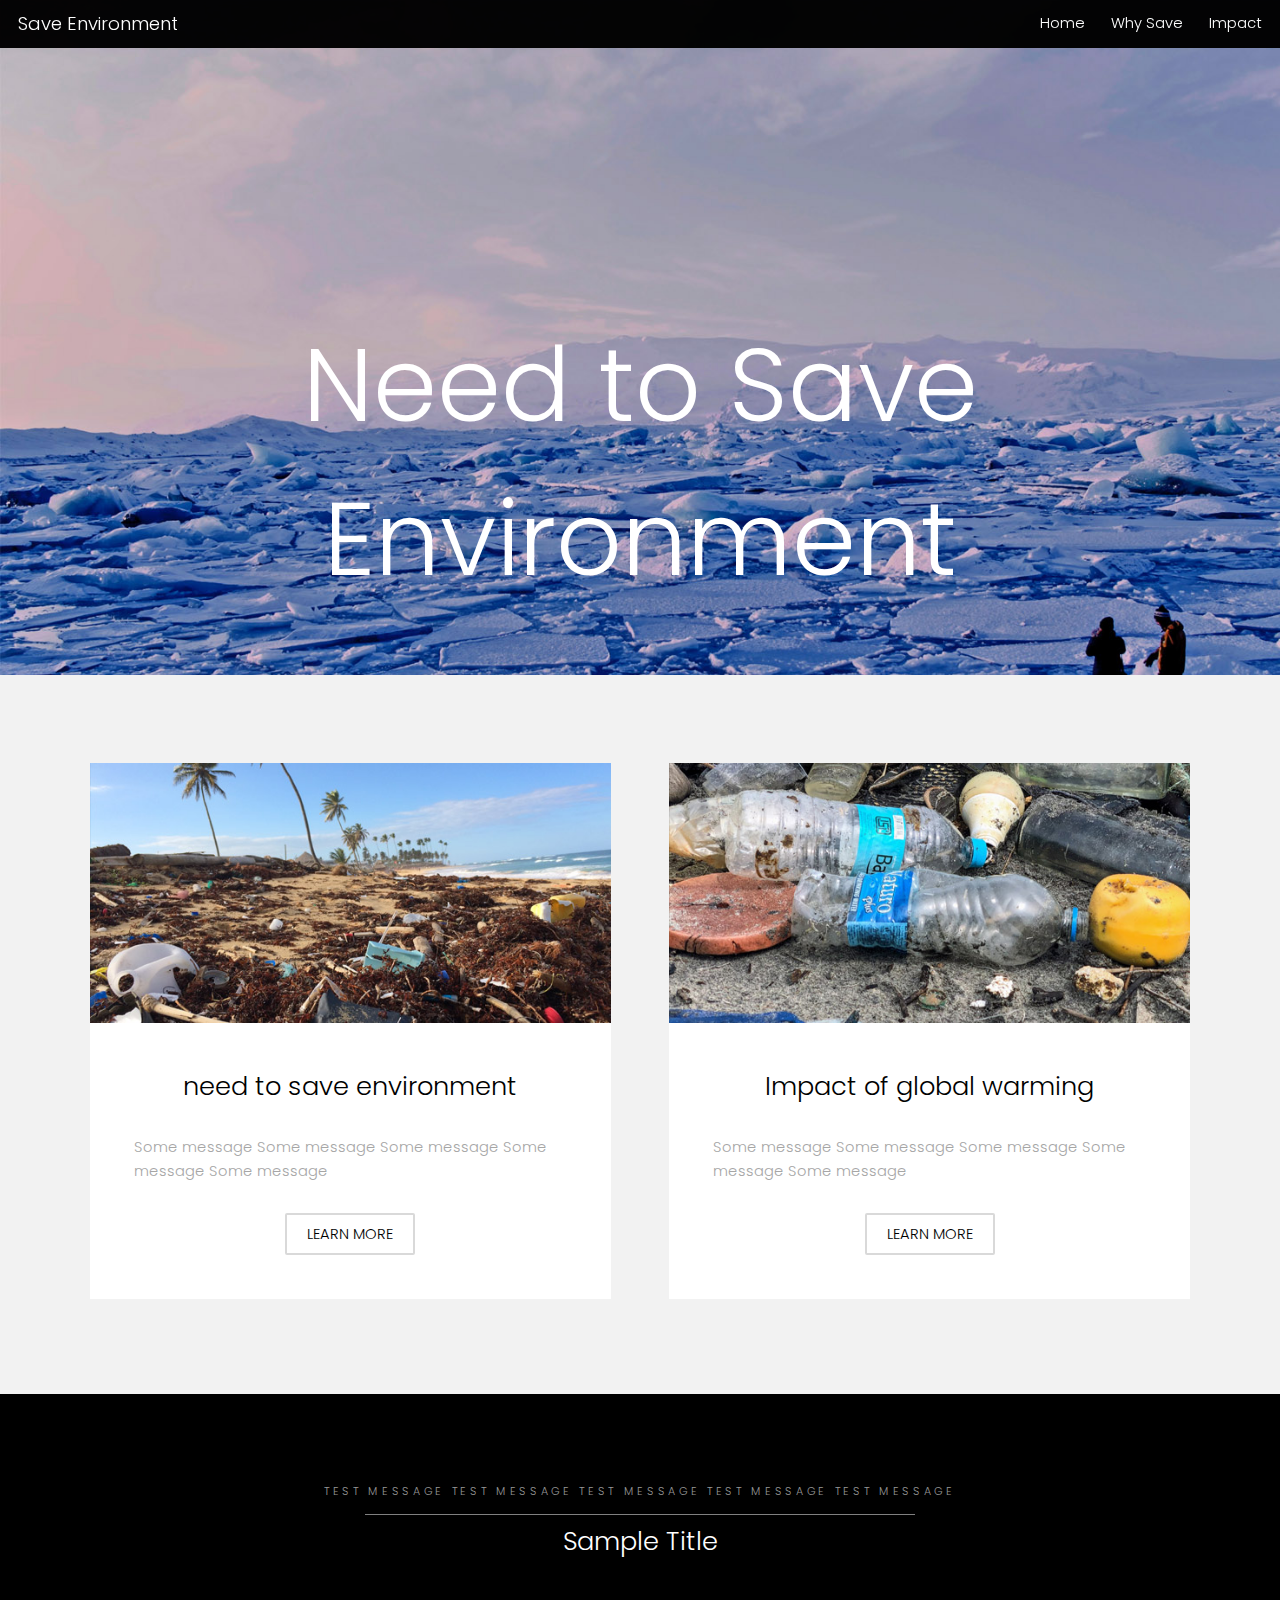
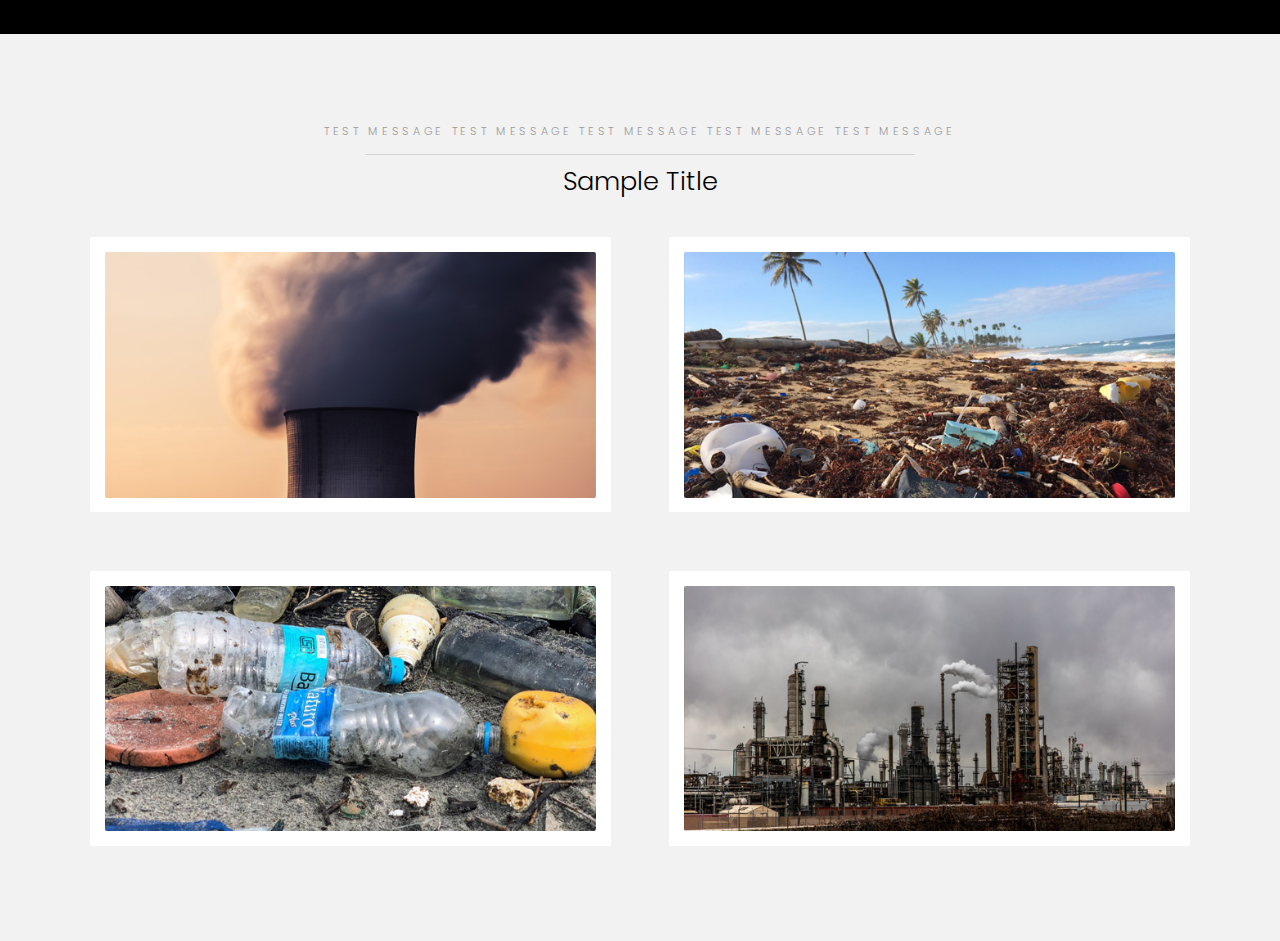
==== index.html @ e45d8dfb "upload" ====
<!DOCTYPE HTML>

<html>
  <head>
  <title>Save Environment</title>
  <meta charset="utf-8" />
  <meta name="viewport" content="width=device-width, initial-scale=1" />
  <link rel="stylesheet" href="assets/css/main.css" />
  </head>
  <body class=" ">


  <header id="header">
  <div class="logo"><a href="index.html">Save Environment</span></a></div>
        <a href="index.html">Home</a>
        <a href="why_save.html">Why Save</a>
        <!-- <a href="why_save.html">Why Save</a> -->
        <a href="impact.html">Impact</a>
  <!-- <a href="#menu">Menu</a> -->
  </header>



  <!-- Banner -->
  <section class="banner full">

  <article>
  <img src="images/slide05.jpg"  alt="" />
  <div class="inner">
  <header>
  <!-- <p>test </p> -->
  <h2><Br /><br >Need to Save Environment</h2>
  </header>
  </div>
  </article>
  </section>

  <!-- One -->
  <section id="one" class="wrapper style2">
  <div class="inner">
  <div class="grid-style">

  <div>
  <div class="box">
  <div class="image fit">
  <img src="images/pic02.jpg" alt="" />
  </div>
  <div class="content">
  <header class="align-center">
                    	<h2>need to save environment</h2>
  </header>
  <p> Some message  Some message  Some message  Some message  Some message </p>
  <footer class="align-center">
  <a href="why_save.html" class="button alt">Learn More</a>
  </footer>
  </div>
  </div>
  </div>

  <div>
  <div class="box">
  <div class="image fit">
  <img src="images/pic03.jpg" alt="" />
  </div>
  <div class="content">
  <header class="align-center">
  <h2>Impact of global warming</h2>
  </header>
  <p> Some message  Some message  Some message  Some message  Some message </p>
  <footer class="align-center">
  <a href="impact.html" class="button alt">Learn More</a>
  </footer>
  </div>
  </div>
  </div>

  </div>
  </div>
  </section>

  <!-- Two -->
  <section id="two" class="wrapper style3">
  <div class="inner">
  <header class="align-center">
            <p class="special">Test Message Test Message Test Message Test Message Test Message</p>
            <h2>Sample Title</h2>
  </header>
  </div>
  </section>

  <!-- Three -->
  <section id="three" class="wrapper style2">
  <div class="inner">
  <header class="align-center">
  <p class="special">Test Message Test Message Test Message Test Message Test Message</p>
  <h2>Sample Title</h2>
  </header>
  <div class="gallery">
  <div>
  <div class="image fit">
  <a href="#"><img src="images/pic01.jpg" alt="" /></a>
  </div>
  </div>
  <div>
  <div class="image fit">
  <a href="#"><img src="images/pic02.jpg" alt="" /></a>
  </div>
  </div>
  <div>
  <div class="image fit">
  <a href="#"><img src="images/pic03.jpg" alt="" /></a>
  </div>
  </div>
  <div>
  <div class="image fit">
  <a href="#"><img src="images/pic04.jpg" alt="" /></a>
  </div>
  </div>
  </div>
  </div>
  </section>


  </body>
</html>
---- assets/css/main.css ----
@charset "UTF-8";
@import url(font-awesome.min.css);
@import url("https://fonts.googleapis.com/css?family=Poppins:300,400,500,600,700");

/*
	Hielo by TEMPLATED
	templated.co @templatedco
	Released for free under the Creative Commons Attribution 3.0 license (templated.co/license)
*/

/* Reset */

	html, body, div, span, applet, object, iframe, h1, h2, h3, h4, h5, h6, p, blockquote, pre, a, abbr, acronym, address, big, cite, code, del, dfn, em, img, ins, kbd, q, s, samp, small, strike, strong, sub, sup, tt, var, b, u, i, center, dl, dt, dd, ol, ul, li, fieldset, form, label, legend, table, caption, tbody, tfoot, thead, tr, th, td, article, aside, canvas, details, embed, figure, figcaption, footer, header, hgroup, menu, nav, output, ruby, section, summary, time, mark, audio, video {
		margin: 0;
		padding: 0;
		border: 0;
		font-size: 100%;
		font: inherit;
		vertical-align: baseline;
	}

	article, aside, details, figcaption, figure, footer, header, hgroup, menu, nav, section {
		display: block;
	}

	body {
		line-height: 1;
	}

	ol, ul {
		list-style: none;
	}

	blockquote, q {
		quotes: none;
	}

	blockquote:before, blockquote:after, q:before, q:after {
		content: '';
		content: none;
	}

	table {
		border-collapse: collapse;
		border-spacing: 0;
	}

	body {
		-webkit-text-size-adjust: none;
	}

/* Box Model */

	*, *:before, *:after {
		-moz-box-sizing: border-box;
		-webkit-box-sizing: border-box;
		box-sizing: border-box;
	}

/* Containers */

	.container {
		margin-left: auto;
		margin-right: auto;
	}

	.container.\31 25\25 {
		width: 100%;
		max-width: 100rem;
		min-width: 80rem;
	}

	.container.\37 5\25 {
		width: 60rem;
	}

	.container.\35 0\25 {
		width: 40rem;
	}

	.container.\32 5\25 {
		width: 20rem;
	}

	.container {
		width: 80rem;
	}

	@media screen and (max-width: 1680px) {

		.container.\31 25\25 {
			width: 100%;
			max-width: 100rem;
			min-width: 80rem;
		}

		.container.\37 5\25 {
			width: 60rem;
		}

		.container.\35 0\25 {
			width: 40rem;
		}

		.container.\32 5\25 {
			width: 20rem;
		}

		.container {
			width: 80rem;
		}

	}

	@media screen and (max-width: 1280px) {

		.container.\31 25\25 {
			width: 100%;
			max-width: 81.25rem;
			min-width: 65rem;
		}

		.container.\37 5\25 {
			width: 48.75rem;
		}

		.container.\35 0\25 {
			width: 32.5rem;
		}

		.container.\32 5\25 {
			width: 16.25rem;
		}

		.container {
			width: 65rem;
		}

	}

	@media screen and (max-width: 980px) {

		.container.\31 25\25 {
			width: 100%;
			max-width: 112.5%;
			min-width: 90%;
		}

		.container.\37 5\25 {
			width: 67.5%;
		}

		.container.\35 0\25 {
			width: 45%;
		}

		.container.\32 5\25 {
			width: 22.5%;
		}

		.container {
			width: 90%;
		}

	}

	@media screen and (max-width: 736px) {

		.container.\31 25\25 {
			width: 100%;
			max-width: 112.5%;
			min-width: 90%;
		}

		.container.\37 5\25 {
			width: 67.5%;
		}

		.container.\35 0\25 {
			width: 45%;
		}

		.container.\32 5\25 {
			width: 22.5%;
		}

		.container {
			width: 90% !important;
		}

	}

	@media screen and (max-width: 480px) {

		.container.\31 25\25 {
			width: 100%;
			max-width: 112.5%;
			min-width: 90%;
		}

		.container.\37 5\25 {
			width: 67.5%;
		}

		.container.\35 0\25 {
			width: 45%;
		}

		.container.\32 5\25 {
			width: 22.5%;
		}

		.container {
			width: 90% !important;
		}

	}

/* Grid */

	.row {
		border-bottom: solid 1px transparent;
		-moz-box-sizing: border-box;
		-webkit-box-sizing: border-box;
		box-sizing: border-box;
	}

	.row > * {
		float: left;
		-moz-box-sizing: border-box;
		-webkit-box-sizing: border-box;
		box-sizing: border-box;
	}

	.row:after, .row:before {
		content: '';
		display: block;
		clear: both;
		height: 0;
	}

	.row.uniform > * > :first-child {
		margin-top: 0;
	}

	.row.uniform > * > :last-child {
		margin-bottom: 0;
	}

	.row.\30 \25 > * {
		padding: 0 0 0 0rem;
	}

	.row.\30 \25 {
		margin: 0 0 -1px 0rem;
	}

	.row.uniform.\30 \25 > * {
		padding: 0rem 0 0 0rem;
	}

	.row.uniform.\30 \25 {
		margin: 0rem 0 -1px 0rem;
	}

	.row > * {
		padding: 0 0 0 2rem;
	}

	.row {
		margin: 0 0 -1px -2rem;
	}

	.row.uniform > * {
		padding: 2rem 0 0 2rem;
	}

	.row.uniform {
		margin: -2rem 0 -1px -2rem;
	}

	.row.\32 00\25 > * {
		padding: 0 0 0 4rem;
	}

	.row.\32 00\25 {
		margin: 0 0 -1px -4rem;
	}

	.row.uniform.\32 00\25 > * {
		padding: 4rem 0 0 4rem;
	}

	.row.uniform.\32 00\25 {
		margin: -4rem 0 -1px -4rem;
	}

	.row.\31 50\25 > * {
		padding: 0 0 0 3rem;
	}

	.row.\31 50\25 {
		margin: 0 0 -1px -3rem;
	}

	.row.uniform.\31 50\25 > * {
		padding: 3rem 0 0 3rem;
	}

	.row.uniform.\31 50\25 {
		margin: -3rem 0 -1px -3rem;
	}

	.row.\35 0\25 > * {
		padding: 0 0 0 1rem;
	}

	.row.\35 0\25 {
		margin: 0 0 -1px -1rem;
	}

	.row.uniform.\35 0\25 > * {
		padding: 1rem 0 0 1rem;
	}

	.row.uniform.\35 0\25 {
		margin: -1rem 0 -1px -1rem;
	}

	.row.\32 5\25 > * {
		padding: 0 0 0 0.5rem;
	}

	.row.\32 5\25 {
		margin: 0 0 -1px -0.5rem;
	}

	.row.uniform.\32 5\25 > * {
		padding: 0.5rem 0 0 0.5rem;
	}

	.row.uniform.\32 5\25 {
		margin: -0.5rem 0 -1px -0.5rem;
	}

	.\31 2u, .\31 2u\24 {
		width: 100%;
		clear: none;
		margin-left: 0;
	}

	.\31 1u, .\31 1u\24 {
		width: 91.6666666667%;
		clear: none;
		margin-left: 0;
	}

	.\31 0u, .\31 0u\24 {
		width: 83.3333333333%;
		clear: none;
		margin-left: 0;
	}

	.\39 u, .\39 u\24 {
		width: 75%;
		clear: none;
		margin-left: 0;
	}

	.\38 u, .\38 u\24 {
		width: 66.6666666667%;
		clear: none;
		margin-left: 0;
	}

	.\37 u, .\37 u\24 {
		width: 58.3333333333%;
		clear: none;
		margin-left: 0;
	}

	.\36 u, .\36 u\24 {
		width: 50%;
		clear: none;
		margin-left: 0;
	}

	.\35 u, .\35 u\24 {
		width: 41.6666666667%;
		clear: none;
		margin-left: 0;
	}

	.\34 u, .\34 u\24 {
		width: 33.3333333333%;
		clear: none;
		margin-left: 0;
	}

	.\33 u, .\33 u\24 {
		width: 25%;
		clear: none;
		margin-left: 0;
	}

	.\32 u, .\32 u\24 {
		width: 16.6666666667%;
		clear: none;
		margin-left: 0;
	}

	.\31 u, .\31 u\24 {
		width: 8.3333333333%;
		clear: none;
		margin-left: 0;
	}

	.\31 2u\24 + *,
	.\31 1u\24 + *,
	.\31 0u\24 + *,
	.\39 u\24 + *,
	.\38 u\24 + *,
	.\37 u\24 + *,
	.\36 u\24 + *,
	.\35 u\24 + *,
	.\34 u\24 + *,
	.\33 u\24 + *,
	.\32 u\24 + *,
	.\31 u\24 + * {
		clear: left;
	}

	.\-11u {
		margin-left: 91.66667%;
	}

	.\-10u {
		margin-left: 83.33333%;
	}

	.\-9u {
		margin-left: 75%;
	}

	.\-8u {
		margin-left: 66.66667%;
	}

	.\-7u {
		margin-left: 58.33333%;
	}

	.\-6u {
		margin-left: 50%;
	}

	.\-5u {
		margin-left: 41.66667%;
	}

	.\-4u {
		margin-left: 33.33333%;
	}

	.\-3u {
		margin-left: 25%;
	}

	.\-2u {
		margin-left: 16.66667%;
	}

	.\-1u {
		margin-left: 8.33333%;
	}

	@media screen and (max-width: 1680px) {

		.row > * {
			padding: 0 0 0 2rem;
		}

		.row {
			margin: 0 0 -1px -2rem;
		}

		.row.uniform > * {
			padding: 2rem 0 0 2rem;
		}

		.row.uniform {
			margin: -2rem 0 -1px -2rem;
		}

		.row.\32 00\25 > * {
			padding: 0 0 0 4rem;
		}

		.row.\32 00\25 {
			margin: 0 0 -1px -4rem;
		}

		.row.uniform.\32 00\25 > * {
			padding: 4rem 0 0 4rem;
		}

		.row.uniform.\32 00\25 {
			margin: -4rem 0 -1px -4rem;
		}

		.row.\31 50\25 > * {
			padding: 0 0 0 3rem;
		}

		.row.\31 50\25 {
			margin: 0 0 -1px -3rem;
		}

		.row.uniform.\31 50\25 > * {
			padding: 3rem 0 0 3rem;
		}

		.row.uniform.\31 50\25 {
			margin: -3rem 0 -1px -3rem;
		}

		.row.\35 0\25 > * {
			padding: 0 0 0 1rem;
		}

		.row.\35 0\25 {
			margin: 0 0 -1px -1rem;
		}

		.row.uniform.\35 0\25 > * {
			padding: 1rem 0 0 1rem;
		}

		.row.uniform.\35 0\25 {
			margin: -1rem 0 -1px -1rem;
		}

		.row.\32 5\25 > * {
			padding: 0 0 0 0.5rem;
		}

		.row.\32 5\25 {
			margin: 0 0 -1px -0.5rem;
		}

		.row.uniform.\32 5\25 > * {
			padding: 0.5rem 0 0 0.5rem;
		}

		.row.uniform.\32 5\25 {
			margin: -0.5rem 0 -1px -0.5rem;
		}

		.\31 2u\28xlarge\29, .\31 2u\24\28xlarge\29 {
			width: 100%;
			clear: none;
			margin-left: 0;
		}

		.\31 1u\28xlarge\29, .\31 1u\24\28xlarge\29 {
			width: 91.6666666667%;
			clear: none;
			margin-left: 0;
		}

		.\31 0u\28xlarge\29, .\31 0u\24\28xlarge\29 {
			width: 83.3333333333%;
			clear: none;
			margin-left: 0;
		}

		.\39 u\28xlarge\29, .\39 u\24\28xlarge\29 {
			width: 75%;
			clear: none;
			margin-left: 0;
		}

		.\38 u\28xlarge\29, .\38 u\24\28xlarge\29 {
			width: 66.6666666667%;
			clear: none;
			margin-left: 0;
		}

		.\37 u\28xlarge\29, .\37 u\24\28xlarge\29 {
			width: 58.3333333333%;
			clear: none;
			margin-left: 0;
		}

		.\36 u\28xlarge\29, .\36 u\24\28xlarge\29 {
			width: 50%;
			clear: none;
			margin-left: 0;
		}

		.\35 u\28xlarge\29, .\35 u\24\28xlarge\29 {
			width: 41.6666666667%;
			clear: none;
			margin-left: 0;
		}

		.\34 u\28xlarge\29, .\34 u\24\28xlarge\29 {
			width: 33.3333333333%;
			clear: none;
			margin-left: 0;
		}

		.\33 u\28xlarge\29, .\33 u\24\28xlarge\29 {
			width: 25%;
			clear: none;
			margin-left: 0;
		}

		.\32 u\28xlarge\29, .\32 u\24\28xlarge\29 {
			width: 16.6666666667%;
			clear: none;
			margin-left: 0;
		}

		.\31 u\28xlarge\29, .\31 u\24\28xlarge\29 {
			width: 8.3333333333%;
			clear: none;
			margin-left: 0;
		}

		.\31 2u\24\28xlarge\29 + *,
		.\31 1u\24\28xlarge\29 + *,
		.\31 0u\24\28xlarge\29 + *,
		.\39 u\24\28xlarge\29 + *,
		.\38 u\24\28xlarge\29 + *,
		.\37 u\24\28xlarge\29 + *,
		.\36 u\24\28xlarge\29 + *,
		.\35 u\24\28xlarge\29 + *,
		.\34 u\24\28xlarge\29 + *,
		.\33 u\24\28xlarge\29 + *,
		.\32 u\24\28xlarge\29 + *,
		.\31 u\24\28xlarge\29 + * {
			clear: left;
		}

		.\-11u\28xlarge\29 {
			margin-left: 91.66667%;
		}

		.\-10u\28xlarge\29 {
			margin-left: 83.33333%;
		}

		.\-9u\28xlarge\29 {
			margin-left: 75%;
		}

		.\-8u\28xlarge\29 {
			margin-left: 66.66667%;
		}

		.\-7u\28xlarge\29 {
			margin-left: 58.33333%;
		}

		.\-6u\28xlarge\29 {
			margin-left: 50%;
		}

		.\-5u\28xlarge\29 {
			margin-left: 41.66667%;
		}

		.\-4u\28xlarge\29 {
			margin-left: 33.33333%;
		}

		.\-3u\28xlarge\29 {
			margin-left: 25%;
		}

		.\-2u\28xlarge\29 {
			margin-left: 16.66667%;
		}

		.\-1u\28xlarge\29 {
			margin-left: 8.33333%;
		}

	}

	@media screen and (max-width: 1280px) {

		.row > * {
			padding: 0 0 0 1.5rem;
		}

		.row {
			margin: 0 0 -1px -1.5rem;
		}

		.row.uniform > * {
			padding: 1.5rem 0 0 1.5rem;
		}

		.row.uniform {
			margin: -1.5rem 0 -1px -1.5rem;
		}

		.row.\32 00\25 > * {
			padding: 0 0 0 3rem;
		}

		.row.\32 00\25 {
			margin: 0 0 -1px -3rem;
		}

		.row.uniform.\32 00\25 > * {
			padding: 3rem 0 0 3rem;
		}

		.row.uniform.\32 00\25 {
			margin: -3rem 0 -1px -3rem;
		}

		.row.\31 50\25 > * {
			padding: 0 0 0 2.25rem;
		}

		.row.\31 50\25 {
			margin: 0 0 -1px -2.25rem;
		}

		.row.uniform.\31 50\25 > * {
			padding: 2.25rem 0 0 2.25rem;
		}

		.row.uniform.\31 50\25 {
			margin: -2.25rem 0 -1px -2.25rem;
		}

		.row.\35 0\25 > * {
			padding: 0 0 0 0.75rem;
		}

		.row.\35 0\25 {
			margin: 0 0 -1px -0.75rem;
		}

		.row.uniform.\35 0\25 > * {
			padding: 0.75rem 0 0 0.75rem;
		}

		.row.uniform.\35 0\25 {
			margin: -0.75rem 0 -1px -0.75rem;
		}

		.row.\32 5\25 > * {
			padding: 0 0 0 0.375rem;
		}

		.row.\32 5\25 {
			margin: 0 0 -1px -0.375rem;
		}

		.row.uniform.\32 5\25 > * {
			padding: 0.375rem 0 0 0.375rem;
		}

		.row.uniform.\32 5\25 {
			margin: -0.375rem 0 -1px -0.375rem;
		}

		.\31 2u\28large\29, .\31 2u\24\28large\29 {
			width: 100%;
			clear: none;
			margin-left: 0;
		}

		.\31 1u\28large\29, .\31 1u\24\28large\29 {
			width: 91.6666666667%;
			clear: none;
			margin-left: 0;
		}

		.\31 0u\28large\29, .\31 0u\24\28large\29 {
			width: 83.3333333333%;
			clear: none;
			margin-left: 0;
		}

		.\39 u\28large\29, .\39 u\24\28large\29 {
			width: 75%;
			clear: none;
			margin-left: 0;
		}

		.\38 u\28large\29, .\38 u\24\28large\29 {
			width: 66.6666666667%;
			clear: none;
			margin-left: 0;
		}

		.\37 u\28large\29, .\37 u\24\28large\29 {
			width: 58.3333333333%;
			clear: none;
			margin-left: 0;
		}

		.\36 u\28large\29, .\36 u\24\28large\29 {
			width: 50%;
			clear: none;
			margin-left: 0;
		}

		.\35 u\28large\29, .\35 u\24\28large\29 {
			width: 41.6666666667%;
			clear: none;
			margin-left: 0;
		}

		.\34 u\28large\29, .\34 u\24\28large\29 {
			width: 33.3333333333%;
			clear: none;
			margin-left: 0;
		}

		.\33 u\28large\29, .\33 u\24\28large\29 {
			width: 25%;
			clear: none;
			margin-left: 0;
		}

		.\32 u\28large\29, .\32 u\24\28large\29 {
			width: 16.6666666667%;
			clear: none;
			margin-left: 0;
		}

		.\31 u\28large\29, .\31 u\24\28large\29 {
			width: 8.3333333333%;
			clear: none;
			margin-left: 0;
		}

		.\31 2u\24\28large\29 + *,
		.\31 1u\24\28large\29 + *,
		.\31 0u\24\28large\29 + *,
		.\39 u\24\28large\29 + *,
		.\38 u\24\28large\29 + *,
		.\37 u\24\28large\29 + *,
		.\36 u\24\28large\29 + *,
		.\35 u\24\28large\29 + *,
		.\34 u\24\28large\29 + *,
		.\33 u\24\28large\29 + *,
		.\32 u\24\28large\29 + *,
		.\31 u\24\28large\29 + * {
			clear: left;
		}

		.\-11u\28large\29 {
			margin-left: 91.66667%;
		}

		.\-10u\28large\29 {
			margin-left: 83.33333%;
		}

		.\-9u\28large\29 {
			margin-left: 75%;
		}

		.\-8u\28large\29 {
			margin-left: 66.66667%;
		}

		.\-7u\28large\29 {
			margin-left: 58.33333%;
		}

		.\-6u\28large\29 {
			margin-left: 50%;
		}

		.\-5u\28large\29 {
			margin-left: 41.66667%;
		}

		.\-4u\28large\29 {
			margin-left: 33.33333%;
		}

		.\-3u\28large\29 {
			margin-left: 25%;
		}

		.\-2u\28large\29 {
			margin-left: 16.66667%;
		}

		.\-1u\28large\29 {
			margin-left: 8.33333%;
		}

	}

	@media screen and (max-width: 980px) {

		.row > * {
			padding: 0 0 0 1.5rem;
		}

		.row {
			margin: 0 0 -1px -1.5rem;
		}

		.row.uniform > * {
			padding: 1.5rem 0 0 1.5rem;
		}

		.row.uniform {
			margin: -1.5rem 0 -1px -1.5rem;
		}

		.row.\32 00\25 > * {
			padding: 0 0 0 3rem;
		}

		.row.\32 00\25 {
			margin: 0 0 -1px -3rem;
		}

		.row.uniform.\32 00\25 > * {
			padding: 3rem 0 0 3rem;
		}

		.row.uniform.\32 00\25 {
			margin: -3rem 0 -1px -3rem;
		}

		.row.\31 50\25 > * {
			padding: 0 0 0 2.25rem;
		}

		.row.\31 50\25 {
			margin: 0 0 -1px -2.25rem;
		}

		.row.uniform.\31 50\25 > * {
			padding: 2.25rem 0 0 2.25rem;
		}

		.row.uniform.\31 50\25 {
			margin: -2.25rem 0 -1px -2.25rem;
		}

		.row.\35 0\25 > * {
			padding: 0 0 0 0.75rem;
		}

		.row.\35 0\25 {
			margin: 0 0 -1px -0.75rem;
		}

		.row.uniform.\35 0\25 > * {
			padding: 0.75rem 0 0 0.75rem;
		}

		.row.uniform.\35 0\25 {
			margin: -0.75rem 0 -1px -0.75rem;
		}

		.row.\32 5\25 > * {
			padding: 0 0 0 0.375rem;
		}

		.row.\32 5\25 {
			margin: 0 0 -1px -0.375rem;
		}

		.row.uniform.\32 5\25 > * {
			padding: 0.375rem 0 0 0.375rem;
		}

		.row.uniform.\32 5\25 {
			margin: -0.375rem 0 -1px -0.375rem;
		}

		.\31 2u\28medium\29, .\31 2u\24\28medium\29 {
			width: 100%;
			clear: none;
			margin-left: 0;
		}

		.\31 1u\28medium\29, .\31 1u\24\28medium\29 {
			width: 91.6666666667%;
			clear: none;
			margin-left: 0;
		}

		.\31 0u\28medium\29, .\31 0u\24\28medium\29 {
			width: 83.3333333333%;
			clear: none;
			margin-left: 0;
		}

		.\39 u\28medium\29, .\39 u\24\28medium\29 {
			width: 75%;
			clear: none;
			margin-left: 0;
		}

		.\38 u\28medium\29, .\38 u\24\28medium\29 {
			width: 66.6666666667%;
			clear: none;
			margin-left: 0;
		}

		.\37 u\28medium\29, .\37 u\24\28medium\29 {
			width: 58.3333333333%;
			clear: none;
			margin-left: 0;
		}

		.\36 u\28medium\29, .\36 u\24\28medium\29 {
			width: 50%;
			clear: none;
			margin-left: 0;
		}

		.\35 u\28medium\29, .\35 u\24\28medium\29 {
			width: 41.6666666667%;
			clear: none;
			margin-left: 0;
		}

		.\34 u\28medium\29, .\34 u\24\28medium\29 {
			width: 33.3333333333%;
			clear: none;
			margin-left: 0;
		}

		.\33 u\28medium\29, .\33 u\24\28medium\29 {
			width: 25%;
			clear: none;
			margin-left: 0;
		}

		.\32 u\28medium\29, .\32 u\24\28medium\29 {
			width: 16.6666666667%;
			clear: none;
			margin-left: 0;
		}

		.\31 u\28medium\29, .\31 u\24\28medium\29 {
			width: 8.3333333333%;
			clear: none;
			margin-left: 0;
		}

		.\31 2u\24\28medium\29 + *,
		.\31 1u\24\28medium\29 + *,
		.\31 0u\24\28medium\29 + *,
		.\39 u\24\28medium\29 + *,
		.\38 u\24\28medium\29 + *,
		.\37 u\24\28medium\29 + *,
		.\36 u\24\28medium\29 + *,
		.\35 u\24\28medium\29 + *,
		.\34 u\24\28medium\29 + *,
		.\33 u\24\28medium\29 + *,
		.\32 u\24\28medium\29 + *,
		.\31 u\24\28medium\29 + * {
			clear: left;
		}

		.\-11u\28medium\29 {
			margin-left: 91.66667%;
		}

		.\-10u\28medium\29 {
			margin-left: 83.33333%;
		}

		.\-9u\28medium\29 {
			margin-left: 75%;
		}

		.\-8u\28medium\29 {
			margin-left: 66.66667%;
		}

		.\-7u\28medium\29 {
			margin-left: 58.33333%;
		}

		.\-6u\28medium\29 {
			margin-left: 50%;
		}

		.\-5u\28medium\29 {
			margin-left: 41.66667%;
		}

		.\-4u\28medium\29 {
			margin-left: 33.33333%;
		}

		.\-3u\28medium\29 {
			margin-left: 25%;
		}

		.\-2u\28medium\29 {
			margin-left: 16.66667%;
		}

		.\-1u\28medium\29 {
			margin-left: 8.33333%;
		}

	}

	@media screen and (max-width: 736px) {

		.row > * {
			padding: 0 0 0 1.25rem;
		}

		.row {
			margin: 0 0 -1px -1.25rem;
		}

		.row.uniform > * {
			padding: 1.25rem 0 0 1.25rem;
		}

		.row.uniform {
			margin: -1.25rem 0 -1px -1.25rem;
		}

		.row.\32 00\25 > * {
			padding: 0 0 0 2.5rem;
		}

		.row.\32 00\25 {
			margin: 0 0 -1px -2.5rem;
		}

		.row.uniform.\32 00\25 > * {
			padding: 2.5rem 0 0 2.5rem;
		}

		.row.uniform.\32 00\25 {
			margin: -2.5rem 0 -1px -2.5rem;
		}

		.row.\31 50\25 > * {
			padding: 0 0 0 1.875rem;
		}

		.row.\31 50\25 {
			margin: 0 0 -1px -1.875rem;
		}

		.row.uniform.\31 50\25 > * {
			padding: 1.875rem 0 0 1.875rem;
		}

		.row.uniform.\31 50\25 {
			margin: -1.875rem 0 -1px -1.875rem;
		}

		.row.\35 0\25 > * {
			padding: 0 0 0 0.625rem;
		}

		.row.\35 0\25 {
			margin: 0 0 -1px -0.625rem;
		}

		.row.uniform.\35 0\25 > * {
			padding: 0.625rem 0 0 0.625rem;
		}

		.row.uniform.\35 0\25 {
			margin: -0.625rem 0 -1px -0.625rem;
		}

		.row.\32 5\25 > * {
			padding: 0 0 0 0.3125rem;
		}

		.row.\32 5\25 {
			margin: 0 0 -1px -0.3125rem;
		}

		.row.uniform.\32 5\25 > * {
			padding: 0.3125rem 0 0 0.3125rem;
		}

		.row.uniform.\32 5\25 {
			margin: -0.3125rem 0 -1px -0.3125rem;
		}

		.\31 2u\28small\29, .\31 2u\24\28small\29 {
			width: 100%;
			clear: none;
			margin-left: 0;
		}

		.\31 1u\28small\29, .\31 1u\24\28small\29 {
			width: 91.6666666667%;
			clear: none;
			margin-left: 0;
		}

		.\31 0u\28small\29, .\31 0u\24\28small\29 {
			width: 83.3333333333%;
			clear: none;
			margin-left: 0;
		}

		.\39 u\28small\29, .\39 u\24\28small\29 {
			width: 75%;
			clear: none;
			margin-left: 0;
		}

		.\38 u\28small\29, .\38 u\24\28small\29 {
			width: 66.6666666667%;
			clear: none;
			margin-left: 0;
		}

		.\37 u\28small\29, .\37 u\24\28small\29 {
			width: 58.3333333333%;
			clear: none;
			margin-left: 0;
		}

		.\36 u\28small\29, .\36 u\24\28small\29 {
			width: 50%;
			clear: none;
			margin-left: 0;
		}

		.\35 u\28small\29, .\35 u\24\28small\29 {
			width: 41.6666666667%;
			clear: none;
			margin-left: 0;
		}

		.\34 u\28small\29, .\34 u\24\28small\29 {
			width: 33.3333333333%;
			clear: none;
			margin-left: 0;
		}

		.\33 u\28small\29, .\33 u\24\28small\29 {
			width: 25%;
			clear: none;
			margin-left: 0;
		}

		.\32 u\28small\29, .\32 u\24\28small\29 {
			width: 16.6666666667%;
			clear: none;
			margin-left: 0;
		}

		.\31 u\28small\29, .\31 u\24\28small\29 {
			width: 8.3333333333%;
			clear: none;
			margin-left: 0;
		}

		.\31 2u\24\28small\29 + *,
		.\31 1u\24\28small\29 + *,
		.\31 0u\24\28small\29 + *,
		.\39 u\24\28small\29 + *,
		.\38 u\24\28small\29 + *,
		.\37 u\24\28small\29 + *,
		.\36 u\24\28small\29 + *,
		.\35 u\24\28small\29 + *,
		.\34 u\24\28small\29 + *,
		.\33 u\24\28small\29 + *,
		.\32 u\24\28small\29 + *,
		.\31 u\24\28small\29 + * {
			clear: left;
		}

		.\-11u\28small\29 {
			margin-left: 91.66667%;
		}

		.\-10u\28small\29 {
			margin-left: 83.33333%;
		}

		.\-9u\28small\29 {
			margin-left: 75%;
		}

		.\-8u\28small\29 {
			margin-left: 66.66667%;
		}

		.\-7u\28small\29 {
			margin-left: 58.33333%;
		}

		.\-6u\28small\29 {
			margin-left: 50%;
		}

		.\-5u\28small\29 {
			margin-left: 41.66667%;
		}

		.\-4u\28small\29 {
			margin-left: 33.33333%;
		}

		.\-3u\28small\29 {
			margin-left: 25%;
		}

		.\-2u\28small\29 {
			margin-left: 16.66667%;
		}

		.\-1u\28small\29 {
			margin-left: 8.33333%;
		}

	}

	@media screen and (max-width: 480px) {

		.row > * {
			padding: 0 0 0 1.25rem;
		}

		.row {
			margin: 0 0 -1px -1.25rem;
		}

		.row.uniform > * {
			padding: 1.25rem 0 0 1.25rem;
		}

		.row.uniform {
			margin: -1.25rem 0 -1px -1.25rem;
		}

		.row.\32 00\25 > * {
			padding: 0 0 0 2.5rem;
		}

		.row.\32 00\25 {
			margin: 0 0 -1px -2.5rem;
		}

		.row.uniform.\32 00\25 > * {
			padding: 2.5rem 0 0 2.5rem;
		}

		.row.uniform.\32 00\25 {
			margin: -2.5rem 0 -1px -2.5rem;
		}

		.row.\31 50\25 > * {
			padding: 0 0 0 1.875rem;
		}

		.row.\31 50\25 {
			margin: 0 0 -1px -1.875rem;
		}

		.row.uniform.\31 50\25 > * {
			padding: 1.875rem 0 0 1.875rem;
		}

		.row.uniform.\31 50\25 {
			margin: -1.875rem 0 -1px -1.875rem;
		}

		.row.\35 0\25 > * {
			padding: 0 0 0 0.625rem;
		}

		.row.\35 0\25 {
			margin: 0 0 -1px -0.625rem;
		}

		.row.uniform.\35 0\25 > * {
			padding: 0.625rem 0 0 0.625rem;
		}

		.row.uniform.\35 0\25 {
			margin: -0.625rem 0 -1px -0.625rem;
		}

		.row.\32 5\25 > * {
			padding: 0 0 0 0.3125rem;
		}

		.row.\32 5\25 {
			margin: 0 0 -1px -0.3125rem;
		}

		.row.uniform.\32 5\25 > * {
			padding: 0.3125rem 0 0 0.3125rem;
		}

		.row.uniform.\32 5\25 {
			margin: -0.3125rem 0 -1px -0.3125rem;
		}

		.\31 2u\28xsmall\29, .\31 2u\24\28xsmall\29 {
			width: 100%;
			clear: none;
			margin-left: 0;
		}

		.\31 1u\28xsmall\29, .\31 1u\24\28xsmall\29 {
			width: 91.6666666667%;
			clear: none;
			margin-left: 0;
		}

		.\31 0u\28xsmall\29, .\31 0u\24\28xsmall\29 {
			width: 83.3333333333%;
			clear: none;
			margin-left: 0;
		}

		.\39 u\28xsmall\29, .\39 u\24\28xsmall\29 {
			width: 75%;
			clear: none;
			margin-left: 0;
		}

		.\38 u\28xsmall\29, .\38 u\24\28xsmall\29 {
			width: 66.6666666667%;
			clear: none;
			margin-left: 0;
		}

		.\37 u\28xsmall\29, .\37 u\24\28xsmall\29 {
			width: 58.3333333333%;
			clear: none;
			margin-left: 0;
		}

		.\36 u\28xsmall\29, .\36 u\24\28xsmall\29 {
			width: 50%;
			clear: none;
			margin-left: 0;
		}

		.\35 u\28xsmall\29, .\35 u\24\28xsmall\29 {
			width: 41.6666666667%;
			clear: none;
			margin-left: 0;
		}

		.\34 u\28xsmall\29, .\34 u\24\28xsmall\29 {
			width: 33.3333333333%;
			clear: none;
			margin-left: 0;
		}

		.\33 u\28xsmall\29, .\33 u\24\28xsmall\29 {
			width: 25%;
			clear: none;
			margin-left: 0;
		}

		.\32 u\28xsmall\29, .\32 u\24\28xsmall\29 {
			width: 16.6666666667%;
			clear: none;
			margin-left: 0;
		}

		.\31 u\28xsmall\29, .\31 u\24\28xsmall\29 {
			width: 8.3333333333%;
			clear: none;
			margin-left: 0;
		}

		.\31 2u\24\28xsmall\29 + *,
		.\31 1u\24\28xsmall\29 + *,
		.\31 0u\24\28xsmall\29 + *,
		.\39 u\24\28xsmall\29 + *,
		.\38 u\24\28xsmall\29 + *,
		.\37 u\24\28xsmall\29 + *,
		.\36 u\24\28xsmall\29 + *,
		.\35 u\24\28xsmall\29 + *,
		.\34 u\24\28xsmall\29 + *,
		.\33 u\24\28xsmall\29 + *,
		.\32 u\24\28xsmall\29 + *,
		.\31 u\24\28xsmall\29 + * {
			clear: left;
		}

		.\-11u\28xsmall\29 {
			margin-left: 91.66667%;
		}

		.\-10u\28xsmall\29 {
			margin-left: 83.33333%;
		}

		.\-9u\28xsmall\29 {
			margin-left: 75%;
		}

		.\-8u\28xsmall\29 {
			margin-left: 66.66667%;
		}

		.\-7u\28xsmall\29 {
			margin-left: 58.33333%;
		}

		.\-6u\28xsmall\29 {
			margin-left: 50%;
		}

		.\-5u\28xsmall\29 {
			margin-left: 41.66667%;
		}

		.\-4u\28xsmall\29 {
			margin-left: 33.33333%;
		}

		.\-3u\28xsmall\29 {
			margin-left: 25%;
		}

		.\-2u\28xsmall\29 {
			margin-left: 16.66667%;
		}

		.\-1u\28xsmall\29 {
			margin-left: 8.33333%;
		}

	}

/* Basic */

	@-ms-viewport {
		width: device-width;
	}

	body {
		-ms-overflow-style: scrollbar;
	}

	@media screen and (max-width: 480px) {

		html, body {
			min-width: 320px;
		}

	}

	body {
		background: #fff;
	}

		body.is-loading *, body.is-loading *:before, body.is-loading *:after {
			-moz-animation: none !important;
			-webkit-animation: none !important;
			-ms-animation: none !important;
			animation: none !important;
			-moz-transition: none !important;
			-webkit-transition: none !important;
			-ms-transition: none !important;
			transition: none !important;
		}

/* Type */

	html {
		font-size: 13pt;
	}

		@media screen and (max-width: 1680px) {

			html {
				font-size: 11pt;
			}

		}

		@media screen and (max-width: 1280px) {

			html {
				font-size: 11pt;
			}

		}

		@media screen and (max-width: 980px) {

			html {
				font-size: 12pt;
			}

		}

		@media screen and (max-width: 736px) {

			html {
				font-size: 12pt;
			}

		}

		@media screen and (max-width: 480px) {

			html {
				font-size: 12pt;
			}

		}

	body {
		background-color: #fff;
		color: #444;
	}

	body, input, select, textarea {
		font-family: "Poppins", sans-serif;
		font-weight: 300;
		font-size: 1rem;
		line-height: 1.65;
	}

	a {
		text-decoration: underline;
	}

		a:hover {
			text-decoration: none;
		}

	strong, b {
		font-weight: 600;
	}

	em, i {
		font-style: italic;
	}

	p {
		margin: 0 0 2rem 0;
	}

		p.special {
			text-transform: uppercase;
			font-size: .75rem;
			font-weight: 300;
			margin: 0 0 .5rem 0;
			padding: 0 0 1rem 0;
			letter-spacing: .25rem;
		}

			p.special:after {
				content: '';
				position: absolute;
				margin: auto;
				right: 0;
				bottom: 0;
				left: 0;
				width: 50%;
				height: 1px;
				background-color: rgba(0, 0, 0, 0.125);
			}

	h1, h2, h3, h4, h5, h6 {
		font-weight: 300;
		line-height: 1.5;
		margin: 0 0 1rem 0;
	}

		h1 a, h2 a, h3 a, h4 a, h5 a, h6 a {
			color: inherit;
			text-decoration: none;
		}

	h2 {
		font-size: 1.75rem;
	}

	h3 {
		font-size: 1.35rem;
	}

	h4 {
		font-size: 1.1rem;
	}

	h5 {
		font-size: 0.9rem;
	}

	h6 {
		font-size: 0.7rem;
	}

	sub {
		font-size: 0.8rem;
		position: relative;
		top: 0.5rem;
	}

	sup {
		font-size: 0.8rem;
		position: relative;
		top: -0.5rem;
	}

	blockquote {
		border-left: solid 4px;
		font-style: italic;
		margin: 0 0 2rem 0;
		padding: 0.5rem 0 0.5rem 2rem;
	}

	code {
		border-radius: 2px;
		border: solid 1px;
		font-family: "Courier New", monospace;
		font-size: 0.9rem;
		margin: 0 0.25rem;
		padding: 0.25rem 0.65rem;
	}

	pre {
		-webkit-overflow-scrolling: touch;
		font-family: "Courier New", monospace;
		font-size: 0.9rem;
		margin: 0 0 2rem 0;
	}

		pre code {
			display: block;
			line-height: 1.75;
			padding: 1rem 1.5rem;
			overflow-x: auto;
		}

	hr {
		border: 0;
		border-bottom: solid 1px;
		margin: 2rem 0;
	}

		hr.major {
			margin: 3rem 0;
		}

	.align-left {
		text-align: left;
	}

	.align-center {
		text-align: center;
	}

	.align-right {
		text-align: right;
	}

	input, select, textarea {
		color: #555;
	}

	a {
		color: #8a4680;
	}

	strong, b {
		color: #555;
	}

	h1, h2, h3, h4, h5, h6 {
		color: #555;
	}

	blockquote {
		border-left-color: rgba(144, 144, 144, 0.25);
	}

	code {
		background: rgba(144, 144, 144, 0.075);
		border-color: rgba(144, 144, 144, 0.25);
	}

	hr {
		border-bottom-color: rgba(144, 144, 144, 0.25);
	}

/* Box */

	.box {
		margin-bottom: 2rem;
		background: #FFF;
	}

		.box .image.fit {
			margin: 0;
			border-radius: 0;
		}

			.box .image.fit img {
				border-radius: 0;
			}

		.box header h2 {
			margin-bottom: 2rem;
		}

		.box header p {
			text-transform: uppercase;
			font-size: .75rem;
			font-weight: 300;
			margin: 0 0 .25rem 0;
			padding: 0 0 .75rem 0;
			letter-spacing: .25rem;
		}

			.box header p:after {
				content: '';
				position: absolute;
				margin: auto;
				right: 0;
				bottom: 0;
				left: 0;
				width: 50%;
				height: 1px;
				background-color: rgba(0, 0, 0, 0.125);
			}

		.box .content {
			padding: 3rem;
		}

		.box > :last-child,
		.box > :last-child > :last-child,
		.box > :last-child > :last-child > :last-child {
			margin-bottom: 0;
		}

		.box.alt {
			border: 0;
			border-radius: 0;
			padding: 0;
		}

		@media screen and (max-width: 736px) {

			.box .content {
				padding: 2rem;
			}

		}

	.box {
		border-color: rgba(144, 144, 144, 0.25);
	}

/* Button */

	input[type="submit"],
	input[type="reset"],
	input[type="button"],
	button,
	.button {
		-moz-appearance: none;
		-webkit-appearance: none;
		-ms-appearance: none;
		appearance: none;
		-moz-transition: background-color 0.2s ease-in-out, color 0.2s ease-in-out;
		-webkit-transition: background-color 0.2s ease-in-out, color 0.2s ease-in-out;
		-ms-transition: background-color 0.2s ease-in-out, color 0.2s ease-in-out;
		transition: background-color 0.2s ease-in-out, color 0.2s ease-in-out;
		border-radius: 2px;
		border: 0;
		cursor: pointer;
		display: inline-block;
		font-weight: 300;
		height: 2.85rem;
		line-height: 2.95rem;
		padding: 0 1.5rem;
		text-align: center;
		text-decoration: none;
		text-transform: uppercase;
		white-space: nowrap;
	}

		input[type="submit"].icon,
		input[type="reset"].icon,
		input[type="button"].icon,
		button.icon,
		.button.icon {
			padding-left: 1.35rem;
		}

			input[type="submit"].icon:before,
			input[type="reset"].icon:before,
			input[type="button"].icon:before,
			button.icon:before,
			.button.icon:before {
				margin-right: 0.5rem;
			}

		input[type="submit"].fit,
		input[type="reset"].fit,
		input[type="button"].fit,
		button.fit,
		.button.fit {
			display: block;
			margin: 0 0 1rem 0;
			width: 100%;
		}

		input[type="submit"].small,
		input[type="reset"].small,
		input[type="button"].small,
		button.small,
		.button.small {
			font-size: 0.8rem;
		}

		input[type="submit"].big,
		input[type="reset"].big,
		input[type="button"].big,
		button.big,
		.button.big {
			font-size: 1.35rem;
		}

		input[type="submit"].disabled, input[type="submit"]:disabled,
		input[type="reset"].disabled,
		input[type="reset"]:disabled,
		input[type="button"].disabled,
		input[type="button"]:disabled,
		button.disabled,
		button:disabled,
		.button.disabled,
		.button:disabled {
			-moz-pointer-events: none;
			-webkit-pointer-events: none;
			-ms-pointer-events: none;
			pointer-events: none;
			opacity: 0.25;
		}

		@media screen and (max-width: 480px) {

			input[type="submit"],
			input[type="reset"],
			input[type="button"],
			button,
			.button {
				padding: 0;
				width: 100%;
			}

		}

	input[type="submit"],
	input[type="reset"],
	input[type="button"],
	button,
	.button {
		background-color: #f2f2f2;
		color: #000 !important;
	}

		input[type="submit"]:hover,
		input[type="reset"]:hover,
		input[type="button"]:hover,
		button:hover,
		.button:hover {
			background-color: white;
		}

		input[type="submit"]:active,
		input[type="reset"]:active,
		input[type="button"]:active,
		button:active,
		.button:active {
			background-color: #e5e5e5;
		}

		input[type="submit"].alt,
		input[type="reset"].alt,
		input[type="button"].alt,
		button.alt,
		.button.alt {
			background-color: transparent;
			box-shadow: inset 0 0 0 2px rgba(144, 144, 144, 0.25);
			color: #555 !important;
		}

			input[type="submit"].alt:hover,
			input[type="reset"].alt:hover,
			input[type="button"].alt:hover,
			button.alt:hover,
			.button.alt:hover {
				background-color: rgba(144, 144, 144, 0.075);
			}

			input[type="submit"].alt:active,
			input[type="reset"].alt:active,
			input[type="button"].alt:active,
			button.alt:active,
			.button.alt:active {
				background-color: rgba(144, 144, 144, 0.2);
			}

			input[type="submit"].alt.icon:before,
			input[type="reset"].alt.icon:before,
			input[type="button"].alt.icon:before,
			button.alt.icon:before,
			.button.alt.icon:before {
				color: #bbb;
			}

		input[type="submit"].special,
		input[type="reset"].special,
		input[type="button"].special,
		button.special,
		.button.special {
			background-color: #8a4680;
			color: #ffffff !important;
		}

			input[type="submit"].special:hover,
			input[type="reset"].special:hover,
			input[type="button"].special:hover,
			button.special:hover,
			.button.special:hover {
				background-color: #9b4f90;
			}

			input[type="submit"].special:active,
			input[type="reset"].special:active,
			input[type="button"].special:active,
			button.special:active,
			.button.special:active {
				background-color: #793d70;
			}

/* Form */

	form {
		margin: 0 0 2rem 0;
	}

	label {
		display: block;
		font-size: 0.9rem;
		font-weight: 700;
		margin: 0 0 1rem 0;
	}

	input[type="text"],
	input[type="password"],
	input[type="email"],
	select,
	textarea {
		-moz-appearance: none;
		-webkit-appearance: none;
		-ms-appearance: none;
		appearance: none;
		border-radius: 2px;
		border: none;
		border: solid 1px;
		color: inherit;
		display: block;
		outline: 0;
		padding: 0 1rem;
		text-decoration: none;
		width: 100%;
	}

		input[type="text"]:invalid,
		input[type="password"]:invalid,
		input[type="email"]:invalid,
		select:invalid,
		textarea:invalid {
			box-shadow: none;
		}

	.select-wrapper {
		text-decoration: none;
		display: block;
		position: relative;
	}

		.select-wrapper:before {
			-moz-osx-font-smoothing: grayscale;
			-webkit-font-smoothing: antialiased;
			font-family: FontAwesome;
			font-style: normal;
			font-weight: normal;
			text-transform: none !important;
		}

		.select-wrapper:before {
			content: '\f078';
			display: block;
			height: 2.75rem;
			line-height: 2.75rem;
			pointer-events: none;
			position: absolute;
			right: 0;
			text-align: center;
			top: 0;
			width: 2.75rem;
		}

		.select-wrapper select::-ms-expand {
			display: none;
		}

	input[type="text"],
	input[type="password"],
	input[type="email"],
	select {
		height: 2.75rem;
	}

	textarea {
		padding: 0.75rem 1rem;
	}

	input[type="checkbox"],
	input[type="radio"] {
		-moz-appearance: none;
		-webkit-appearance: none;
		-ms-appearance: none;
		appearance: none;
		display: block;
		float: left;
		margin-right: -2rem;
		opacity: 0;
		width: 1rem;
		z-index: -1;
	}

		input[type="checkbox"] + label,
		input[type="radio"] + label {
			text-decoration: none;
			cursor: pointer;
			display: inline-block;
			font-size: 1rem;
			font-weight: 400;
			padding-left: 2.4rem;
			padding-right: 0.75rem;
			position: relative;
		}

			input[type="checkbox"] + label:before,
			input[type="radio"] + label:before {
				-moz-osx-font-smoothing: grayscale;
				-webkit-font-smoothing: antialiased;
				font-family: FontAwesome;
				font-style: normal;
				font-weight: normal;
				text-transform: none !important;
			}

			input[type="checkbox"] + label:before,
			input[type="radio"] + label:before {
				border-radius: 2px;
				border: solid 1px;
				content: '';
				display: inline-block;
				height: 1.65rem;
				left: 0;
				line-height: 1.58125rem;
				position: absolute;
				text-align: center;
				top: 0;
				width: 1.65rem;
			}

		input[type="checkbox"]:checked + label:before,
		input[type="radio"]:checked + label:before {
			content: '\f00c';
		}

	input[type="checkbox"] + label:before {
		border-radius: 2px;
	}

	input[type="radio"] + label:before {
		border-radius: 100%;
	}

	::-webkit-input-placeholder {
		opacity: 1.0;
	}

	:-moz-placeholder {
		opacity: 1.0;
	}

	::-moz-placeholder {
		opacity: 1.0;
	}

	:-ms-input-placeholder {
		opacity: 1.0;
	}

	.formerize-placeholder {
		opacity: 1.0;
	}

	label {
		color: #555;
	}

	input[type="text"],
	input[type="password"],
	input[type="email"],
	select,
	textarea {
		background: rgba(144, 144, 144, 0.075);
		border-color: rgba(144, 144, 144, 0.25);
	}

		input[type="text"]:focus,
		input[type="password"]:focus,
		input[type="email"]:focus,
		select:focus,
		textarea:focus {
			border-color: #8a4680;
			box-shadow: 0 0 0 1px #8a4680;
		}

	.select-wrapper:before {
		color: rgba(144, 144, 144, 0.25);
	}

	input[type="checkbox"] + label,
	input[type="radio"] + label {
		color: #444;
	}

		input[type="checkbox"] + label:before,
		input[type="radio"] + label:before {
			background: rgba(144, 144, 144, 0.075);
			border-color: rgba(144, 144, 144, 0.25);
		}

	input[type="checkbox"]:checked + label:before,
	input[type="radio"]:checked + label:before {
		background-color: #8a4680;
		border-color: #8a4680;
		color: #ffffff;
	}

	input[type="checkbox"]:focus + label:before,
	input[type="radio"]:focus + label:before {
		border-color: #8a4680;
		box-shadow: 0 0 0 1px #8a4680;
	}

	::-webkit-input-placeholder {
		color: #bbb !important;
	}

	:-moz-placeholder {
		color: #bbb !important;
	}

	::-moz-placeholder {
		color: #bbb !important;
	}

	:-ms-input-placeholder {
		color: #bbb !important;
	}

	.formerize-placeholder {
		color: #bbb !important;
	}

/* Icon */

	.icon {
		text-decoration: none;
		border-bottom: none;
		position: relative;
	}

		.icon:before {
			-moz-osx-font-smoothing: grayscale;
			-webkit-font-smoothing: antialiased;
			font-family: FontAwesome;
			font-style: normal;
			font-weight: normal;
			text-transform: none !important;
		}

		.icon > .label {
			display: none;
		}

/* Image */

	.image {
		border-radius: 2px;
		border: 0;
		display: inline-block;
		position: relative;
	}

		.image img {
			border-radius: 2px;
			display: block;
		}

		.image.left, .image.right {
			max-width: 40%;
		}

			.image.left img, .image.right img {
				width: 100%;
			}

		.image.left {
			float: left;
			margin: 0 1.5rem 1rem 0;
			top: 0.25rem;
		}

		.image.right {
			float: right;
			margin: 0 0 1rem 1.5rem;
			top: 0.25rem;
		}

		.image.fit {
			display: block;
			margin: 0 0 2rem 0;
			width: 100%;
		}

			.image.fit img {
				width: 100%;
			}

		.image.main {
			display: block;
			margin: 0 0 3rem 0;
			width: 100%;
		}

			.image.main img {
				width: 100%;
			}

/* List */

	ol {
		list-style: decimal;
		margin: 0 0 2rem 0;
		padding-left: 1.25rem;
	}

		ol li {
			padding-left: 0.25rem;
		}

	ul {
		list-style: disc;
		margin: 0 0 2rem 0;
		padding-left: 1rem;
	}

		ul li {
			padding-left: 0.5rem;
		}

		ul.alt {
			list-style: none;
			padding-left: 0;
		}

			ul.alt li {
				border-top: solid 1px;
				padding: 0.5rem 0;
			}

				ul.alt li:first-child {
					border-top: 0;
					padding-top: 0;
				}

		ul.icons {
			cursor: default;
			list-style: none;
			padding-left: 0;
		}

			ul.icons li {
				display: inline-block;
				padding: 0 1rem 0 0;
			}

				ul.icons li:last-child {
					padding-right: 0;
				}

				ul.icons li .icon:before {
					font-size: 2rem;
				}

		ul.actions {
			cursor: default;
			list-style: none;
			padding-left: 0;
		}

			ul.actions li {
				display: inline-block;
				padding: 0 1rem 0 0;
				vertical-align: middle;
			}

				ul.actions li:last-child {
					padding-right: 0;
				}

			ul.actions.small li {
				padding: 0 0.5rem 0 0;
			}

			ul.actions.vertical li {
				display: block;
				padding: 1rem 0 0 0;
			}

				ul.actions.vertical li:first-child {
					padding-top: 0;
				}

				ul.actions.vertical li > * {
					margin-bottom: 0;
				}

			ul.actions.vertical.small li {
				padding: 0.5rem 0 0 0;
			}

				ul.actions.vertical.small li:first-child {
					padding-top: 0;
				}

			ul.actions.fit {
				display: table;
				margin-left: -1rem;
				padding: 0;
				table-layout: fixed;
				width: calc(100% + 1rem);
			}

				ul.actions.fit li {
					display: table-cell;
					padding: 0 0 0 1rem;
				}

					ul.actions.fit li > * {
						margin-bottom: 0;
					}

				ul.actions.fit.small {
					margin-left: -0.5rem;
					width: calc(100% + 0.5rem);
				}

					ul.actions.fit.small li {
						padding: 0 0 0 0.5rem;
					}

			@media screen and (max-width: 480px) {

				ul.actions {
					margin: 0 0 2rem 0;
				}

					ul.actions li {
						padding: 1rem 0 0 0;
						display: block;
						text-align: center;
						width: 100%;
					}

						ul.actions li:first-child {
							padding-top: 0;
						}

						ul.actions li > * {
							width: 100%;
							margin: 0 !important;
						}

							ul.actions li > *.icon:before {
								margin-left: -2rem;
							}

					ul.actions.small li {
						padding: 0.5rem 0 0 0;
					}

						ul.actions.small li:first-child {
							padding-top: 0;
						}

			}

	dl {
		margin: 0 0 2rem 0;
	}

		dl dt {
			display: block;
			font-weight: 700;
			margin: 0 0 1rem 0;
		}

		dl dd {
			margin-left: 2rem;
		}

	ul.alt li {
		border-top-color: rgba(144, 144, 144, 0.25);
	}

/* Section/Article */

	section.special, article.special {
		text-align: center;
	}

	header p {
		position: relative;
		margin: 0 0 1.5rem 0;
	}

	header h2 + p {
		font-size: 1.25rem;
		margin-top: -1rem;
	}

	header h3 + p {
		font-size: 1.1rem;
		margin-top: -0.8rem;
	}

	header h4 + p,
	header h5 + p,
	header h6 + p {
		font-size: 0.9rem;
		margin-top: -0.6rem;
	}

	header p {
		color: #bbb;
	}

/* Table */

	.table-wrapper {
		-webkit-overflow-scrolling: touch;
		overflow-x: auto;
	}

	table {
		margin: 0 0 2rem 0;
		width: 100%;
	}

		table tbody tr {
			border: solid 1px;
			border-left: 0;
			border-right: 0;
		}

		table td {
			padding: 0.75rem 0.75rem;
		}

		table th {
			font-size: 0.9rem;
			font-weight: 700;
			padding: 0 0.75rem 0.75rem 0.75rem;
			text-align: left;
		}

		table thead {
			border-bottom: solid 2px;
		}

		table tfoot {
			border-top: solid 2px;
		}

		table.alt {
			border-collapse: separate;
		}

			table.alt tbody tr td {
				border: solid 1px;
				border-left-width: 0;
				border-top-width: 0;
			}

				table.alt tbody tr td:first-child {
					border-left-width: 1px;
				}

			table.alt tbody tr:first-child td {
				border-top-width: 1px;
			}

			table.alt thead {
				border-bottom: 0;
			}

			table.alt tfoot {
				border-top: 0;
			}

	table tbody tr {
		border-color: rgba(144, 144, 144, 0.25);
	}

		table tbody tr:nth-child(2n + 1) {
			background-color: rgba(144, 144, 144, 0.075);
		}

	table th {
		color: #555;
	}

	table thead {
		border-bottom-color: rgba(144, 144, 144, 0.25);
	}

	table tfoot {
		border-top-color: rgba(144, 144, 144, 0.25);
	}

	table.alt tbody tr td {
		border-color: rgba(144, 144, 144, 0.25);
	}

/* Wrapper */

	.wrapper {
		padding: 6rem 0 4rem 0 ;
		position: relative;
		margin: 0;
	}

		.wrapper > .inner {
			margin: 0 auto;
			width: 80rem;
		}

		.wrapper.style1 {
			background-color: #8a4680;
			color: #e2d1df;
		}

			.wrapper.style1 input, .wrapper.style1 select, .wrapper.style1 textarea {
				color: #ffffff;
			}

			.wrapper.style1 a {
				color: #ffffff;
			}

			.wrapper.style1 strong, .wrapper.style1 b {
				color: #ffffff;
			}

			.wrapper.style1 h1, .wrapper.style1 h2, .wrapper.style1 h3, .wrapper.style1 h4, .wrapper.style1 h5, .wrapper.style1 h6 {
				color: #ffffff;
			}

			.wrapper.style1 blockquote {
				border-left-color: rgba(255, 255, 255, 0.25);
			}

			.wrapper.style1 code {
				background: rgba(255, 255, 255, 0.075);
				border-color: rgba(255, 255, 255, 0.25);
			}

			.wrapper.style1 hr {
				border-bottom-color: rgba(255, 255, 255, 0.25);
			}

			.wrapper.style1 .box {
				border-color: rgba(255, 255, 255, 0.25);
			}

			.wrapper.style1 input[type="submit"],
			.wrapper.style1 input[type="reset"],
			.wrapper.style1 input[type="button"],
			.wrapper.style1 button,
			.wrapper.style1 .button {
				background-color: #f2f2f2;
				color: #000 !important;
			}

				.wrapper.style1 input[type="submit"]:hover,
				.wrapper.style1 input[type="reset"]:hover,
				.wrapper.style1 input[type="button"]:hover,
				.wrapper.style1 button:hover,
				.wrapper.style1 .button:hover {
					background-color: white;
				}

				.wrapper.style1 input[type="submit"]:active,
				.wrapper.style1 input[type="reset"]:active,
				.wrapper.style1 input[type="button"]:active,
				.wrapper.style1 button:active,
				.wrapper.style1 .button:active {
					background-color: #e5e5e5;
				}

				.wrapper.style1 input[type="submit"].alt,
				.wrapper.style1 input[type="reset"].alt,
				.wrapper.style1 input[type="button"].alt,
				.wrapper.style1 button.alt,
				.wrapper.style1 .button.alt {
					background-color: transparent;
					box-shadow: inset 0 0 0 2px rgba(255, 255, 255, 0.25);
					color: #ffffff !important;
				}

					.wrapper.style1 input[type="submit"].alt:hover,
					.wrapper.style1 input[type="reset"].alt:hover,
					.wrapper.style1 input[type="button"].alt:hover,
					.wrapper.style1 button.alt:hover,
					.wrapper.style1 .button.alt:hover {
						background-color: rgba(255, 255, 255, 0.075);
					}

					.wrapper.style1 input[type="submit"].alt:active,
					.wrapper.style1 input[type="reset"].alt:active,
					.wrapper.style1 input[type="button"].alt:active,
					.wrapper.style1 button.alt:active,
					.wrapper.style1 .button.alt:active {
						background-color: rgba(255, 255, 255, 0.2);
					}

					.wrapper.style1 input[type="submit"].alt.icon:before,
					.wrapper.style1 input[type="reset"].alt.icon:before,
					.wrapper.style1 input[type="button"].alt.icon:before,
					.wrapper.style1 button.alt.icon:before,
					.wrapper.style1 .button.alt.icon:before {
						color: #d0b5cc;
					}

				.wrapper.style1 input[type="submit"].special,
				.wrapper.style1 input[type="reset"].special,
				.wrapper.style1 input[type="button"].special,
				.wrapper.style1 button.special,
				.wrapper.style1 .button.special {
					background-color: #ffffff;
					color: #8a4680 !important;
				}

			.wrapper.style1 label {
				color: #ffffff;
			}

			.wrapper.style1 input[type="text"],
			.wrapper.style1 input[type="password"],
			.wrapper.style1 input[type="email"],
			.wrapper.style1 select,
			.wrapper.style1 textarea {
				background: rgba(255, 255, 255, 0.075);
				border-color: rgba(255, 255, 255, 0.25);
			}

				.wrapper.style1 input[type="text"]:focus,
				.wrapper.style1 input[type="password"]:focus,
				.wrapper.style1 input[type="email"]:focus,
				.wrapper.style1 select:focus,
				.wrapper.style1 textarea:focus {
					border-color: #ffffff;
					box-shadow: 0 0 0 1px #ffffff;
				}

			.wrapper.style1 .select-wrapper:before {
				color: rgba(255, 255, 255, 0.25);
			}

			.wrapper.style1 input[type="checkbox"] + label,
			.wrapper.style1 input[type="radio"] + label {
				color: #e2d1df;
			}

				.wrapper.style1 input[type="checkbox"] + label:before,
				.wrapper.style1 input[type="radio"] + label:before {
					background: rgba(255, 255, 255, 0.075);
					border-color: rgba(255, 255, 255, 0.25);
				}

			.wrapper.style1 input[type="checkbox"]:checked + label:before,
			.wrapper.style1 input[type="radio"]:checked + label:before {
				background-color: #ffffff;
				border-color: #ffffff;
				color: #8a4680;
			}

			.wrapper.style1 input[type="checkbox"]:focus + label:before,
			.wrapper.style1 input[type="radio"]:focus + label:before {
				border-color: #ffffff;
				box-shadow: 0 0 0 1px #ffffff;
			}

			.wrapper.style1 ::-webkit-input-placeholder {
				color: #d0b5cc !important;
			}

			.wrapper.style1 :-moz-placeholder {
				color: #d0b5cc !important;
			}

			.wrapper.style1 ::-moz-placeholder {
				color: #d0b5cc !important;
			}

			.wrapper.style1 :-ms-input-placeholder {
				color: #d0b5cc !important;
			}

			.wrapper.style1 .formerize-placeholder {
				color: #d0b5cc !important;
			}

			.wrapper.style1 ul.alt li {
				border-top-color: rgba(255, 255, 255, 0.25);
			}

			.wrapper.style1 header p {
				color: #d0b5cc;
			}

			.wrapper.style1 table tbody tr {
				border-color: rgba(255, 255, 255, 0.25);
			}

				.wrapper.style1 table tbody tr:nth-child(2n + 1) {
					background-color: rgba(255, 255, 255, 0.075);
				}

			.wrapper.style1 table th {
				color: #ffffff;
			}

			.wrapper.style1 table thead {
				border-bottom-color: rgba(255, 255, 255, 0.25);
			}

			.wrapper.style1 table tfoot {
				border-top-color: rgba(255, 255, 255, 0.25);
			}

			.wrapper.style1 table.alt tbody tr td {
				border-color: rgba(255, 255, 255, 0.25);
			}

		.wrapper.style2 {
			background-color: #f2f2f2;
			color: #a6a6a6;
		}

			.wrapper.style2 input, .wrapper.style2 select, .wrapper.style2 textarea {
				color: #000;
			}

			.wrapper.style2 a {
				color: #8a4680;
			}

			.wrapper.style2 strong, .wrapper.style2 b {
				color: #000;
			}

			.wrapper.style2 h1, .wrapper.style2 h2, .wrapper.style2 h3, .wrapper.style2 h4, .wrapper.style2 h5, .wrapper.style2 h6 {
				color: #000;
			}

			.wrapper.style2 blockquote {
				border-left-color: rgba(0, 0, 0, 0.15);
			}

			.wrapper.style2 code {
				background: rgba(0, 0, 0, 0.075);
				border-color: rgba(0, 0, 0, 0.15);
			}

			.wrapper.style2 hr {
				border-bottom-color: rgba(0, 0, 0, 0.15);
			}

			.wrapper.style2 .box {
				border-color: rgba(0, 0, 0, 0.15);
			}

			.wrapper.style2 input[type="submit"],
			.wrapper.style2 input[type="reset"],
			.wrapper.style2 input[type="button"],
			.wrapper.style2 button,
			.wrapper.style2 .button {
				background-color: #000;
				color: #f2f2f2 !important;
			}

				.wrapper.style2 input[type="submit"].alt,
				.wrapper.style2 input[type="reset"].alt,
				.wrapper.style2 input[type="button"].alt,
				.wrapper.style2 button.alt,
				.wrapper.style2 .button.alt {
					background-color: transparent;
					box-shadow: inset 0 0 0 2px rgba(0, 0, 0, 0.15);
					color: #000 !important;
				}

					.wrapper.style2 input[type="submit"].alt:hover,
					.wrapper.style2 input[type="reset"].alt:hover,
					.wrapper.style2 input[type="button"].alt:hover,
					.wrapper.style2 button.alt:hover,
					.wrapper.style2 .button.alt:hover {
						background-color: rgba(0, 0, 0, 0.075);
					}

					.wrapper.style2 input[type="submit"].alt:active,
					.wrapper.style2 input[type="reset"].alt:active,
					.wrapper.style2 input[type="button"].alt:active,
					.wrapper.style2 button.alt:active,
					.wrapper.style2 .button.alt:active {
						background-color: rgba(0, 0, 0, 0.2);
					}

					.wrapper.style2 input[type="submit"].alt.icon:before,
					.wrapper.style2 input[type="reset"].alt.icon:before,
					.wrapper.style2 input[type="button"].alt.icon:before,
					.wrapper.style2 button.alt.icon:before,
					.wrapper.style2 .button.alt.icon:before {
						color: #999999;
					}

				.wrapper.style2 input[type="submit"].special,
				.wrapper.style2 input[type="reset"].special,
				.wrapper.style2 input[type="button"].special,
				.wrapper.style2 button.special,
				.wrapper.style2 .button.special {
					background-color: #8a4680;
					color: #ffffff !important;
				}

					.wrapper.style2 input[type="submit"].special:hover,
					.wrapper.style2 input[type="reset"].special:hover,
					.wrapper.style2 input[type="button"].special:hover,
					.wrapper.style2 button.special:hover,
					.wrapper.style2 .button.special:hover {
						background-color: #9b4f90;
					}

					.wrapper.style2 input[type="submit"].special:active,
					.wrapper.style2 input[type="reset"].special:active,
					.wrapper.style2 input[type="button"].special:active,
					.wrapper.style2 button.special:active,
					.wrapper.style2 .button.special:active {
						background-color: #793d70;
					}

			.wrapper.style2 label {
				color: #000;
			}

			.wrapper.style2 input[type="text"],
			.wrapper.style2 input[type="password"],
			.wrapper.style2 input[type="email"],
			.wrapper.style2 select,
			.wrapper.style2 textarea {
				background: rgba(0, 0, 0, 0.075);
				border-color: rgba(0, 0, 0, 0.15);
			}

				.wrapper.style2 input[type="text"]:focus,
				.wrapper.style2 input[type="password"]:focus,
				.wrapper.style2 input[type="email"]:focus,
				.wrapper.style2 select:focus,
				.wrapper.style2 textarea:focus {
					border-color: #8a4680;
					box-shadow: 0 0 0 1px #8a4680;
				}

			.wrapper.style2 .select-wrapper:before {
				color: rgba(0, 0, 0, 0.15);
			}

			.wrapper.style2 input[type="checkbox"] + label,
			.wrapper.style2 input[type="radio"] + label {
				color: #a6a6a6;
			}

				.wrapper.style2 input[type="checkbox"] + label:before,
				.wrapper.style2 input[type="radio"] + label:before {
					background: rgba(0, 0, 0, 0.075);
					border-color: rgba(0, 0, 0, 0.15);
				}

			.wrapper.style2 input[type="checkbox"]:checked + label:before,
			.wrapper.style2 input[type="radio"]:checked + label:before {
				background-color: #8a4680;
				border-color: #8a4680;
				color: #ffffff;
			}

			.wrapper.style2 input[type="checkbox"]:focus + label:before,
			.wrapper.style2 input[type="radio"]:focus + label:before {
				border-color: #8a4680;
				box-shadow: 0 0 0 1px #8a4680;
			}

			.wrapper.style2 ::-webkit-input-placeholder {
				color: #999999 !important;
			}

			.wrapper.style2 :-moz-placeholder {
				color: #999999 !important;
			}

			.wrapper.style2 ::-moz-placeholder {
				color: #999999 !important;
			}

			.wrapper.style2 :-ms-input-placeholder {
				color: #999999 !important;
			}

			.wrapper.style2 .formerize-placeholder {
				color: #999999 !important;
			}

			.wrapper.style2 ul.alt li {
				border-top-color: rgba(0, 0, 0, 0.15);
			}

			.wrapper.style2 header p {
				color: #999999;
			}

			.wrapper.style2 table tbody tr {
				border-color: rgba(0, 0, 0, 0.15);
			}

				.wrapper.style2 table tbody tr:nth-child(2n + 1) {
					background-color: rgba(0, 0, 0, 0.075);
				}

			.wrapper.style2 table th {
				color: #000;
			}

			.wrapper.style2 table thead {
				border-bottom-color: rgba(0, 0, 0, 0.15);
			}

			.wrapper.style2 table tfoot {
				border-top-color: rgba(0, 0, 0, 0.15);
			}

			.wrapper.style2 table.alt tbody tr td {
				border-color: rgba(0, 0, 0, 0.15);
			}

		.wrapper.style3 {
			background-color: #000;
			color: #bfbfbf;
			background-image: url(../../images/bg.jpg);
			background-size: cover;
			background-attachment: fixed;
			background-position: center;
			position: relative;
		}

			.wrapper.style3 input, .wrapper.style3 select, .wrapper.style3 textarea {
				color: #ffffff;
			}

			.wrapper.style3 a {
				color: #8a4680;
			}

			.wrapper.style3 strong, .wrapper.style3 b {
				color: #ffffff;
			}

			.wrapper.style3 h1, .wrapper.style3 h2, .wrapper.style3 h3, .wrapper.style3 h4, .wrapper.style3 h5, .wrapper.style3 h6 {
				color: #ffffff;
			}

			.wrapper.style3 blockquote {
				border-left-color: rgba(255, 255, 255, 0.25);
			}

			.wrapper.style3 code {
				background: rgba(255, 255, 255, 0.075);
				border-color: rgba(255, 255, 255, 0.25);
			}

			.wrapper.style3 hr {
				border-bottom-color: rgba(255, 255, 255, 0.25);
			}

			.wrapper.style3 .box {
				border-color: rgba(255, 255, 255, 0.25);
			}

			.wrapper.style3 input[type="submit"],
			.wrapper.style3 input[type="reset"],
			.wrapper.style3 input[type="button"],
			.wrapper.style3 button,
			.wrapper.style3 .button {
				background-color: #f2f2f2;
				color: #000 !important;
			}

				.wrapper.style3 input[type="submit"]:hover,
				.wrapper.style3 input[type="reset"]:hover,
				.wrapper.style3 input[type="button"]:hover,
				.wrapper.style3 button:hover,
				.wrapper.style3 .button:hover {
					background-color: white;
				}

				.wrapper.style3 input[type="submit"]:active,
				.wrapper.style3 input[type="reset"]:active,
				.wrapper.style3 input[type="button"]:active,
				.wrapper.style3 button:active,
				.wrapper.style3 .button:active {
					background-color: #e5e5e5;
				}

				.wrapper.style3 input[type="submit"].alt,
				.wrapper.style3 input[type="reset"].alt,
				.wrapper.style3 input[type="button"].alt,
				.wrapper.style3 button.alt,
				.wrapper.style3 .button.alt {
					background-color: transparent;
					box-shadow: inset 0 0 0 2px rgba(255, 255, 255, 0.25);
					color: #ffffff !important;
				}

					.wrapper.style3 input[type="submit"].alt:hover,
					.wrapper.style3 input[type="reset"].alt:hover,
					.wrapper.style3 input[type="button"].alt:hover,
					.wrapper.style3 button.alt:hover,
					.wrapper.style3 .button.alt:hover {
						background-color: rgba(255, 255, 255, 0.075);
					}

					.wrapper.style3 input[type="submit"].alt:active,
					.wrapper.style3 input[type="reset"].alt:active,
					.wrapper.style3 input[type="button"].alt:active,
					.wrapper.style3 button.alt:active,
					.wrapper.style3 .button.alt:active {
						background-color: rgba(255, 255, 255, 0.2);
					}

					.wrapper.style3 input[type="submit"].alt.icon:before,
					.wrapper.style3 input[type="reset"].alt.icon:before,
					.wrapper.style3 input[type="button"].alt.icon:before,
					.wrapper.style3 button.alt.icon:before,
					.wrapper.style3 .button.alt.icon:before {
						color: #999999;
					}

				.wrapper.style3 input[type="submit"].special,
				.wrapper.style3 input[type="reset"].special,
				.wrapper.style3 input[type="button"].special,
				.wrapper.style3 button.special,
				.wrapper.style3 .button.special {
					background-color: #8a4680;
					color: #ffffff !important;
				}

					.wrapper.style3 input[type="submit"].special:hover,
					.wrapper.style3 input[type="reset"].special:hover,
					.wrapper.style3 input[type="button"].special:hover,
					.wrapper.style3 button.special:hover,
					.wrapper.style3 .button.special:hover {
						background-color: #9b4f90;
					}

					.wrapper.style3 input[type="submit"].special:active,
					.wrapper.style3 input[type="reset"].special:active,
					.wrapper.style3 input[type="button"].special:active,
					.wrapper.style3 button.special:active,
					.wrapper.style3 .button.special:active {
						background-color: #793d70;
					}

			.wrapper.style3 label {
				color: #ffffff;
			}

			.wrapper.style3 input[type="text"],
			.wrapper.style3 input[type="password"],
			.wrapper.style3 input[type="email"],
			.wrapper.style3 select,
			.wrapper.style3 textarea {
				background: rgba(255, 255, 255, 0.075);
				border-color: rgba(255, 255, 255, 0.25);
			}

				.wrapper.style3 input[type="text"]:focus,
				.wrapper.style3 input[type="password"]:focus,
				.wrapper.style3 input[type="email"]:focus,
				.wrapper.style3 select:focus,
				.wrapper.style3 textarea:focus {
					border-color: #8a4680;
					box-shadow: 0 0 0 1px #8a4680;
				}

			.wrapper.style3 .select-wrapper:before {
				color: rgba(255, 255, 255, 0.25);
			}

			.wrapper.style3 input[type="checkbox"] + label,
			.wrapper.style3 input[type="radio"] + label {
				color: #bfbfbf;
			}

				.wrapper.style3 input[type="checkbox"] + label:before,
				.wrapper.style3 input[type="radio"] + label:before {
					background: rgba(255, 255, 255, 0.075);
					border-color: rgba(255, 255, 255, 0.25);
				}

			.wrapper.style3 input[type="checkbox"]:checked + label:before,
			.wrapper.style3 input[type="radio"]:checked + label:before {
				background-color: #8a4680;
				border-color: #8a4680;
				color: #ffffff;
			}

			.wrapper.style3 input[type="checkbox"]:focus + label:before,
			.wrapper.style3 input[type="radio"]:focus + label:before {
				border-color: #8a4680;
				box-shadow: 0 0 0 1px #8a4680;
			}

			.wrapper.style3 ::-webkit-input-placeholder {
				color: #999999 !important;
			}

			.wrapper.style3 :-moz-placeholder {
				color: #999999 !important;
			}

			.wrapper.style3 ::-moz-placeholder {
				color: #999999 !important;
			}

			.wrapper.style3 :-ms-input-placeholder {
				color: #999999 !important;
			}

			.wrapper.style3 .formerize-placeholder {
				color: #999999 !important;
			}

			.wrapper.style3 ul.alt li {
				border-top-color: rgba(255, 255, 255, 0.25);
			}

			.wrapper.style3 header p {
				color: #999999;
			}

			.wrapper.style3 table tbody tr {
				border-color: rgba(255, 255, 255, 0.25);
			}

				.wrapper.style3 table tbody tr:nth-child(2n + 1) {
					background-color: rgba(255, 255, 255, 0.075);
				}

			.wrapper.style3 table th {
				color: #ffffff;
			}

			.wrapper.style3 table thead {
				border-bottom-color: rgba(255, 255, 255, 0.25);
			}

			.wrapper.style3 table tfoot {
				border-top-color: rgba(255, 255, 255, 0.25);
			}

			.wrapper.style3 table.alt tbody tr td {
				border-color: rgba(255, 255, 255, 0.25);
			}

			.wrapper.style3 .inner {
				position: relative;
				z-index: 2;
			}

			.wrapper.style3 p {
				text-transform: uppercase;
				font-size: .75rem;
				font-weight: 300;
				margin: 0 0 .5rem 0;
				padding: 0 0 1rem 0;
				letter-spacing: .25rem;
			}

				.wrapper.style3 p:after {
					content: '';
					position: absolute;
					margin: auto;
					right: 0;
					bottom: 0;
					left: 0;
					width: 50%;
					height: 1px;
					background-color: rgba(255, 255, 255, 0.5);
				}

			.wrapper.style3:before {
				-moz-transition: opacity 3s ease;
				-webkit-transition: opacity 3s ease;
				-ms-transition: opacity 3s ease;
				transition: opacity 3s ease;
				-moz-transition-delay: 1.25s;
				-webkit-transition-delay: 1.25s;
				-ms-transition-delay: 1.25s;
				transition-delay: 1.25s;
				content: '';
				display: block;
				background-color: rgba(0, 0, 0, 0.95);
				height: 100%;
				left: 0;
				opacity: 0.75;
				position: absolute;
				top: 0;
				width: 100%;
				z-index: 1;
			}

		@media screen and (max-width: 1280px) {

			.wrapper > .inner {
				width: 75rem;
			}

		}

		@media screen and (max-width: 980px) {

			.wrapper > .inner {
				width: 90%;
			}

			.wrapper.style3 {
				background-attachment: scroll;
			}

		}

		@media screen and (max-width: 736px) {

			.wrapper {
				padding: 3rem 0 1rem 0 ;
			}

		}

/* Flexgrid */

	.grid-style {
		width: 100%;
		margin: 0 0 2.5rem 0;
		display: -moz-flex;
		display: -webkit-flex;
		display: -ms-flex;
		display: flex;
		-moz-flex-wrap: wrap;
		-webkit-flex-wrap: wrap;
		-ms-flex-wrap: wrap;
		flex-wrap: wrap;
		-moz-align-items: stretch;
		-webkit-align-items: stretch;
		-ms-align-items: stretch;
		align-items: stretch;
	}

		.grid-style > * {
			-moz-flex-shrink: 1;
			-webkit-flex-shrink: 1;
			-ms-flex-shrink: 1;
			flex-shrink: 1;
			-moz-flex-grow: 0;
			-webkit-flex-grow: 0;
			-ms-flex-grow: 0;
			flex-grow: 0;
		}

		.grid-style > * {
			width: 50%;
		}

		.grid-style > * {
			padding: 2rem;
			width: calc(50% + 2rem);
		}

		.grid-style > :nth-child(-n + 2) {
			padding-top: 0;
		}

		.grid-style > :nth-last-child(-n + 2) {
			padding-bottom: 0;
		}

		.grid-style > :nth-child(2n + 1) {
			padding-left: 0;
		}

		.grid-style > :nth-child(2n) {
			padding-right: 0;
		}

		.grid-style > :nth-child(2n + 1),
		.grid-style > :nth-child(2n) {
			width: calc(50% + 0rem);
		}

		.grid-style .box {
			margin: 0;
		}

		@media screen and (max-width: 980px) {

			.grid-style > * {
				width: 100%;
			}

			.grid-style > * {
				padding: 1rem;
				width: calc(50% + 1rem);
			}

			.grid-style > :nth-child(-n + 2) {
				padding-top: 1rem;
			}

			.grid-style > :nth-last-child(-n + 2) {
				padding-bottom: 1rem;
			}

			.grid-style > :nth-child(2n + 1) {
				padding-left: 1rem;
			}

			.grid-style > :nth-child(2n) {
				padding-right: 1rem;
			}

			.grid-style > :nth-child(2n + 1),
			.grid-style > :nth-child(2n) {
				padding: 1rem;
				width: calc(100% + 2rem);
			}

			.grid-style > * {
				padding: 1rem;
				width: calc(100% + 2rem);
			}

			.grid-style > :nth-child(-n + 1) {
				padding-top: 0;
			}

			.grid-style > :nth-last-child(-n + 1) {
				padding-bottom: 0;
			}

			.grid-style > :nth-child(1n + 1) {
				padding-left: 0;
			}

			.grid-style > :nth-child(1n) {
				padding-right: 0;
			}

			.grid-style > :nth-child(1n + 1),
			.grid-style > :nth-child(1n) {
				width: calc(100% + 1rem);
			}

		}

	.gallery {
		width: 100%;
		margin: 2.5rem 0 2.5rem 0;
		display: -moz-flex;
		display: -webkit-flex;
		display: -ms-flex;
		display: flex;
		-moz-flex-wrap: wrap;
		-webkit-flex-wrap: wrap;
		-ms-flex-wrap: wrap;
		flex-wrap: wrap;
		-moz-align-items: stretch;
		-webkit-align-items: stretch;
		-ms-align-items: stretch;
		align-items: stretch;
	}

		.gallery > * {
			-moz-flex-shrink: 1;
			-webkit-flex-shrink: 1;
			-ms-flex-shrink: 1;
			flex-shrink: 1;
			-moz-flex-grow: 0;
			-webkit-flex-grow: 0;
			-ms-flex-grow: 0;
			flex-grow: 0;
		}

		.gallery > * {
			width: 50%;
		}

		.gallery > * {
			padding: 2rem;
			width: calc(50% + 2rem);
		}

		.gallery > :nth-child(-n + 2) {
			padding-top: 0;
		}

		.gallery > :nth-last-child(-n + 2) {
			padding-bottom: 0;
		}

		.gallery > :nth-child(2n + 1) {
			padding-left: 0;
		}

		.gallery > :nth-child(2n) {
			padding-right: 0;
		}

		.gallery > :nth-child(2n + 1),
		.gallery > :nth-child(2n) {
			width: calc(50% + 0rem);
		}

		.gallery .image {
			background: #FFF;
			padding: 1rem;
		}

			.gallery .image.fit {
				margin: 0;
			}

		@media screen and (max-width: 980px) {

			.gallery > * {
				width: 100%;
			}

			.gallery > * {
				padding: 1rem;
				width: calc(50% + 1rem);
			}

			.gallery > :nth-child(-n + 2) {
				padding-top: 1rem;
			}

			.gallery > :nth-last-child(-n + 2) {
				padding-bottom: 1rem;
			}

			.gallery > :nth-child(2n + 1) {
				padding-left: 1rem;
			}

			.gallery > :nth-child(2n) {
				padding-right: 1rem;
			}

			.gallery > :nth-child(2n + 1),
			.gallery > :nth-child(2n) {
				padding: 1rem;
				width: calc(100% + 2rem);
			}

			.gallery > * {
				padding: 1rem;
				width: calc(100% + 2rem);
			}

			.gallery > :nth-child(-n + 1) {
				padding-top: 0;
			}

			.gallery > :nth-last-child(-n + 1) {
				padding-bottom: 0;
			}

			.gallery > :nth-child(1n + 1) {
				padding-left: 0;
			}

			.gallery > :nth-child(1n) {
				padding-right: 0;
			}

			.gallery > :nth-child(1n + 1),
			.gallery > :nth-child(1n) {
				width: calc(100% + 1rem);
			}

		}

/* Header */

	body.subpage {
		padding-top: 3.25em;
	}

	@-moz-keyframes reveal-header {
		0% {
			top: -4em;
			opacity: 0;
		}

		100% {
			top: 0;
			opacity: 1;
		}
	}

	@-webkit-keyframes reveal-header {
		0% {
			top: -4em;
			opacity: 0;
		}

		100% {
			top: 0;
			opacity: 1;
		}
	}

	@-ms-keyframes reveal-header {
		0% {
			top: -4em;
			opacity: 0;
		}

		100% {
			top: 0;
			opacity: 1;
		}
	}

	@keyframes reveal-header {
		0% {
			top: -4em;
			opacity: 0;
		}

		100% {
			top: 0;
			opacity: 1;
		}
	}

	#header {
		background: rgba(0, 0, 0, 0.975);
		color: #a6a6a6;
		cursor: default;
		height: 3.25em;
		left: 0;
		line-height: 3.25em;
		position: fixed;
		text-align: right;
		top: 0;
		width: 100%;
		z-index: 10001;
	}

		#header > .logo {
			display: inline-block;
			height: inherit;
			left: 1.25em;
			line-height: inherit;
			margin: 0;
			padding: 0;
			position: absolute;
			top: 0;
		}

			#header > .logo a {
				font-size: 1.25em;
				color: #FFF;
				text-decoration: none;
			}

				#header > .logo a:hover {
					color: rgba(255, 255, 255, 0.65);
				}

			#header > .logo span {
				font-weight: 400;
				font-size: .8em;
				color: rgba(255, 255, 255, 0.65);
			}

		#header > a {
			-moz-transition: color 0.2s ease-in-out;
			-webkit-transition: color 0.2s ease-in-out;
			-ms-transition: color 0.2s ease-in-out;
			transition: color 0.2s ease-in-out;
			display: inline-block;
			padding: 0 0.75em;
			color: inherit;
			text-decoration: none;
			color: #FFF;
		}

			#header > a:hover {
				color: #f2f2f2;
			}

			#header > a[href="#menu"] {
				text-decoration: none;
				-webkit-tap-highlight-color: transparent;
			}

				#header > a[href="#menu"]:before {
					content: "";
					-moz-osx-font-smoothing: grayscale;
					-webkit-font-smoothing: antialiased;
					font-family: FontAwesome;
					font-style: normal;
					font-weight: normal;
					text-transform: none !important;
				}

				#header > a[href="#menu"]:before {
					margin: 0 0.5em 0 0;
				}

			#header > a + a[href="#menu"]:last-child {
				border-left: solid 1px rgba(0, 0, 0, 0.15);
				padding-left: 1.25em;
				margin-left: 0.5em;
			}

			#header > a:last-child {
				padding-right: 1.25em;
			}

			@media screen and (max-width: 736px) {

				#header > a {
					padding: 0 0.5em;
				}

					#header > a + a[href="#menu"]:last-child {
						padding-left: 1em;
						margin-left: 0.25em;
					}

					#header > a:last-child {
						padding-right: 1em;
					}

			}

		#header.reveal {
			-moz-animation: reveal-header 0.5s ease;
			-webkit-animation: reveal-header 0.5s ease;
			-ms-animation: reveal-header 0.5s ease;
			animation: reveal-header 0.5s ease;
		}

		#header.alt {
			-moz-animation: none;
			-webkit-animation: none;
			-ms-animation: none;
			animation: none;
			background-color: transparent;
			box-shadow: none;
			overflow: hidden;
			position: absolute;
			top: 1.5em;
		}

			#header.alt h1 {
				left: 2.5em;
			}

			#header.alt nav {
				right: 2.5em;
			}

	@media screen and (max-width: 980px) {

		body.subpage {
			padding-top: 44px;
		}

		#header {
			height: 44px;
			line-height: 44px;
		}

			#header > h1 {
				left: 1em;
			}

				#header > h1 a {
					font-size: 1em;
				}

	}

	@media screen and (max-width: 480px) {

		#header {
			min-width: 320px;
		}

	}

/* Menu */

	#menu {
		-moz-transform: translateX(20rem);
		-webkit-transform: translateX(20rem);
		-ms-transform: translateX(20rem);
		transform: translateX(20rem);
		-moz-transition: -moz-transform 0.5s ease, box-shadow 0.5s ease, visibility 0.5s;
		-webkit-transition: -webkit-transform 0.5s ease, box-shadow 0.5s ease, visibility 0.5s;
		-ms-transition: -ms-transform 0.5s ease, box-shadow 0.5s ease, visibility 0.5s;
		transition: transform 0.5s ease, box-shadow 0.5s ease, visibility 0.5s;
		-webkit-overflow-scrolling: touch;
		background: rgba(0, 0, 0, 0.95);
		box-shadow: none;
		color: #000;
		height: 100%;
		max-width: 80%;
		overflow-y: auto;
		padding: 3rem 2rem;
		position: fixed;
		right: 0;
		top: 0;
		visibility: hidden;
		width: 20rem;
		z-index: 10002;
	}

		#menu > ul {
			margin: 0 0 1rem 0;
		}

			#menu > ul.links {
				list-style: none;
				padding: 0;
			}

				#menu > ul.links > li {
					padding: 0;
				}

					#menu > ul.links > li > a:not(.button) {
						border: 0;
						border-top: solid 1px rgba(255, 255, 255, 0.125);
						color: rgba(255, 255, 255, 0.5);
						display: block;
						line-height: 3.5rem;
						text-decoration: none;
						text-transform: uppercase;
					}

						#menu > ul.links > li > a:not(.button):hover {
							color: #FFF;
						}

					#menu > ul.links > li > .button {
						display: block;
						margin: 0.5rem 0 0 0;
					}

					#menu > ul.links > li:first-child > a:not(.button) {
						border-top: 0 !important;
					}

		#menu .close {
			text-decoration: none;
			-moz-transition: color 0.2s ease-in-out;
			-webkit-transition: color 0.2s ease-in-out;
			-ms-transition: color 0.2s ease-in-out;
			transition: color 0.2s ease-in-out;
			-webkit-tap-highlight-color: transparent;
			border: 0;
			color: #999999;
			cursor: pointer;
			display: block;
			height: 3.25rem;
			line-height: 3.25rem;
			padding-right: 1.25rem;
			position: absolute;
			right: 0;
			text-align: right;
			top: 0;
			vertical-align: middle;
			width: 7rem;
		}

			#menu .close:before {
				-moz-osx-font-smoothing: grayscale;
				-webkit-font-smoothing: antialiased;
				font-family: FontAwesome;
				font-style: normal;
				font-weight: normal;
				text-transform: none !important;
			}

			#menu .close:before {
				content: '\f00d';
				font-size: 1.25rem;
			}

			#menu .close:hover {
				color: #000;
			}

			@media screen and (max-width: 736px) {

				#menu .close {
					height: 4rem;
					line-height: 4rem;
				}

			}

		#menu.visible {
			-moz-transform: translateX(0);
			-webkit-transform: translateX(0);
			-ms-transform: translateX(0);
			transform: translateX(0);
			box-shadow: 0 0 1.5rem 0 rgba(0, 0, 0, 0.2);
			visibility: visible;
		}

		@media screen and (max-width: 736px) {

			#menu {
				padding: 2.5rem 1.75rem;
			}

		}

/* Banner */

	.banner {
		background-color: #8a4680;
		color: #e2d1df;
		padding: 8em 0;
		position: relative;
	}

		.banner input, .banner select, .banner textarea {
			color: #ffffff;
		}

		.banner a {
			color: #ffffff;
		}

		.banner strong, .banner b {
			color: #ffffff;
		}

		.banner h1, .banner h2, .banner h3, .banner h4, .banner h5, .banner h6 {
			color: #ffffff;
		}

		.banner blockquote {
			border-left-color: rgba(255, 255, 255, 0.25);
		}

		.banner code {
			background: rgba(255, 255, 255, 0.075);
			border-color: rgba(255, 255, 255, 0.25);
		}

		.banner hr {
			border-bottom-color: rgba(255, 255, 255, 0.25);
		}

		.banner.full {
			padding: 0;
			min-height: 100vh;
			height: 100vh !important;
		}

		.banner.half {
			padding: 0;
			min-height: 50vh;
			height: 50vh !important;
		}

		.banner:after {
			-moz-pointer-events: none;
			-webkit-pointer-events: none;
			-ms-pointer-events: none;
			pointer-events: none;
			-moz-transition: opacity 1.5s ease-in-out, visibility 1.5s;
			-webkit-transition: opacity 1.5s ease-in-out, visibility 1.5s;
			-ms-transition: opacity 1.5s ease-in-out, visibility 1.5s;
			transition: opacity 1.5s ease-in-out, visibility 1.5s;
			background: #000000;
			content: '';
			display: block;
			height: 100%;
			left: 0;
			opacity: 0;
			position: absolute;
			top: 0;
			visibility: hidden;
			width: 100%;
			z-index: 2;
		}

		.banner .indicators {
			bottom: 1.5em;
			left: 0;
			list-style: none;
			margin: 0;
			padding: 0;
			position: absolute;
			text-align: center;
			width: 100%;
			z-index: 2;
		}

			.banner .indicators li {
				cursor: pointer;
				display: inline-block;
				height: 2em;
				overflow: hidden;
				padding: 0;
				position: relative;
				text-indent: 2em;
				width: 2em;
			}

				.banner .indicators li:before {
					background: rgba(255, 255, 255, 0.35);
					border-radius: 100%;
					content: '';
					display: inline-block;
					height: 0.8em;
					left: 50%;
					margin: -0.4em 0 0 -0.4em;
					position: absolute;
					text-indent: 0;
					top: 50%;
					width: 0.8em;
				}

				.banner .indicators li.visible:before {
					background: #fff;
				}

		.banner > article {
			-moz-transition: opacity 1.5s ease, visibility 1.5s;
			-webkit-transition: opacity 1.5s ease, visibility 1.5s;
			-ms-transition: opacity 1.5s ease, visibility 1.5s;
			transition: opacity 1.5s ease, visibility 1.5s;
			background-attachment: fixed;
			background-position: center;
			background-repeat: no-repeat;
			background-size: cover;
			height: 100%;
			left: 0;
			opacity: 1;
			position: absolute;
			text-align: center;
			top: 0;
			visibility: visible;
			width: 100%;
			z-index: 0;
		}


			/* .banner > article:after {
				content: '';
				display: block;
				width: 100%;
				height: 100%;
				position: absolute;
				top: 0;
				left: 0;
				background: #000;
				opacity: 0.35;
			} */

			.banner > article .inner {
				position: relative;
				display: inline-block;
				vertical-align: middle;
				z-index: 1;
			}

				.banner > article .inner > :last-child {
					margin-bottom: 0;
				}

			.banner > article h2 {
				font-size: 7rem;
				margin-bottom: 0;
				color: #FFF;
				font-weight: 300;
			}

				.banner > article h2:after {
					display: none;
				}

			.banner > article p {
				color: rgba(255, 255, 255, 0.65);
				text-transform: uppercase;
				font-size: 1rem;
				font-weight: 300;
				margin: 0;
				padding-bottom: 1.75rem;
				letter-spacing: .25rem;
			}

				.banner > article p:after {
					content: '';
					position: absolute;
					margin: auto;
					right: 0;
					bottom: 0;
					left: 0;
					width: 50%;
					height: 1px;
					background-color: rgba(255, 255, 255, 0.65);
				}

			.banner > article a {
				color: #FFF;
				text-decoration: none;
			}

			.banner > article img {
        position: absolute;
  top: 0;
  left: 0;width:100%;
			}

			.banner > article.visible {
				opacity: 1;
				visibility: visible;
			}

			.banner > article.top {
				z-index: 1;
			}

			.banner > article.instant {
				-moz-transition: none !important;
				-webkit-transition: none !important;
				-ms-transition: none !important;
				transition: none !important;
			}

		body.is-loading .banner:after {
			opacity: 1.0;
			visibility: visible;
		}

		@media screen and (max-width: 1280px) {

			.banner.full {
				padding: 0;
				min-height: 75vh;
				height: 75vh !important;
			}

		}

		@media screen and (max-width: 980px) {

			.banner.full {
				padding: 0;
				min-height: 50vh;
				height: 50vh !important;
			}

			.banner > article {
				background-attachment: scroll;
			}

		}

		@media screen and (max-width: 736px) {

			.banner > article .inner {
				width: 90%;
			}

			.banner > article p {
				margin-bottom: 1rem;
			}

			.banner > article h2 {
				font-size: 4em;
			}

		}

		body.is-mobile .banner > article {
			background-attachment: scroll;
		}

/* Main */

	#main {
		padding: 4rem 0 2rem 0 ;
	}

		@media screen and (max-width: 736px) {

			#main {
				padding: 3rem 0 1rem 0 ;
			}

		}

/* Footer */

	#footer {
		padding: 4rem 0 2rem 0 ;
		background: #000;
		text-align: center;
	}

		#footer a {
			color: rgba(255, 255, 255, 0.5);
		}

			#footer a:hover {
				color: #FFF;
			}

		#footer .copyright {
			color: #bbb;
			font-size: 0.9rem;
			margin: 0 0 2rem 0;
			padding: 0;
			text-align: center;
		}

		@media screen and (max-width: 736px) {

			#footer {
				padding: 3rem 0 1rem 0 ;
			}

		}
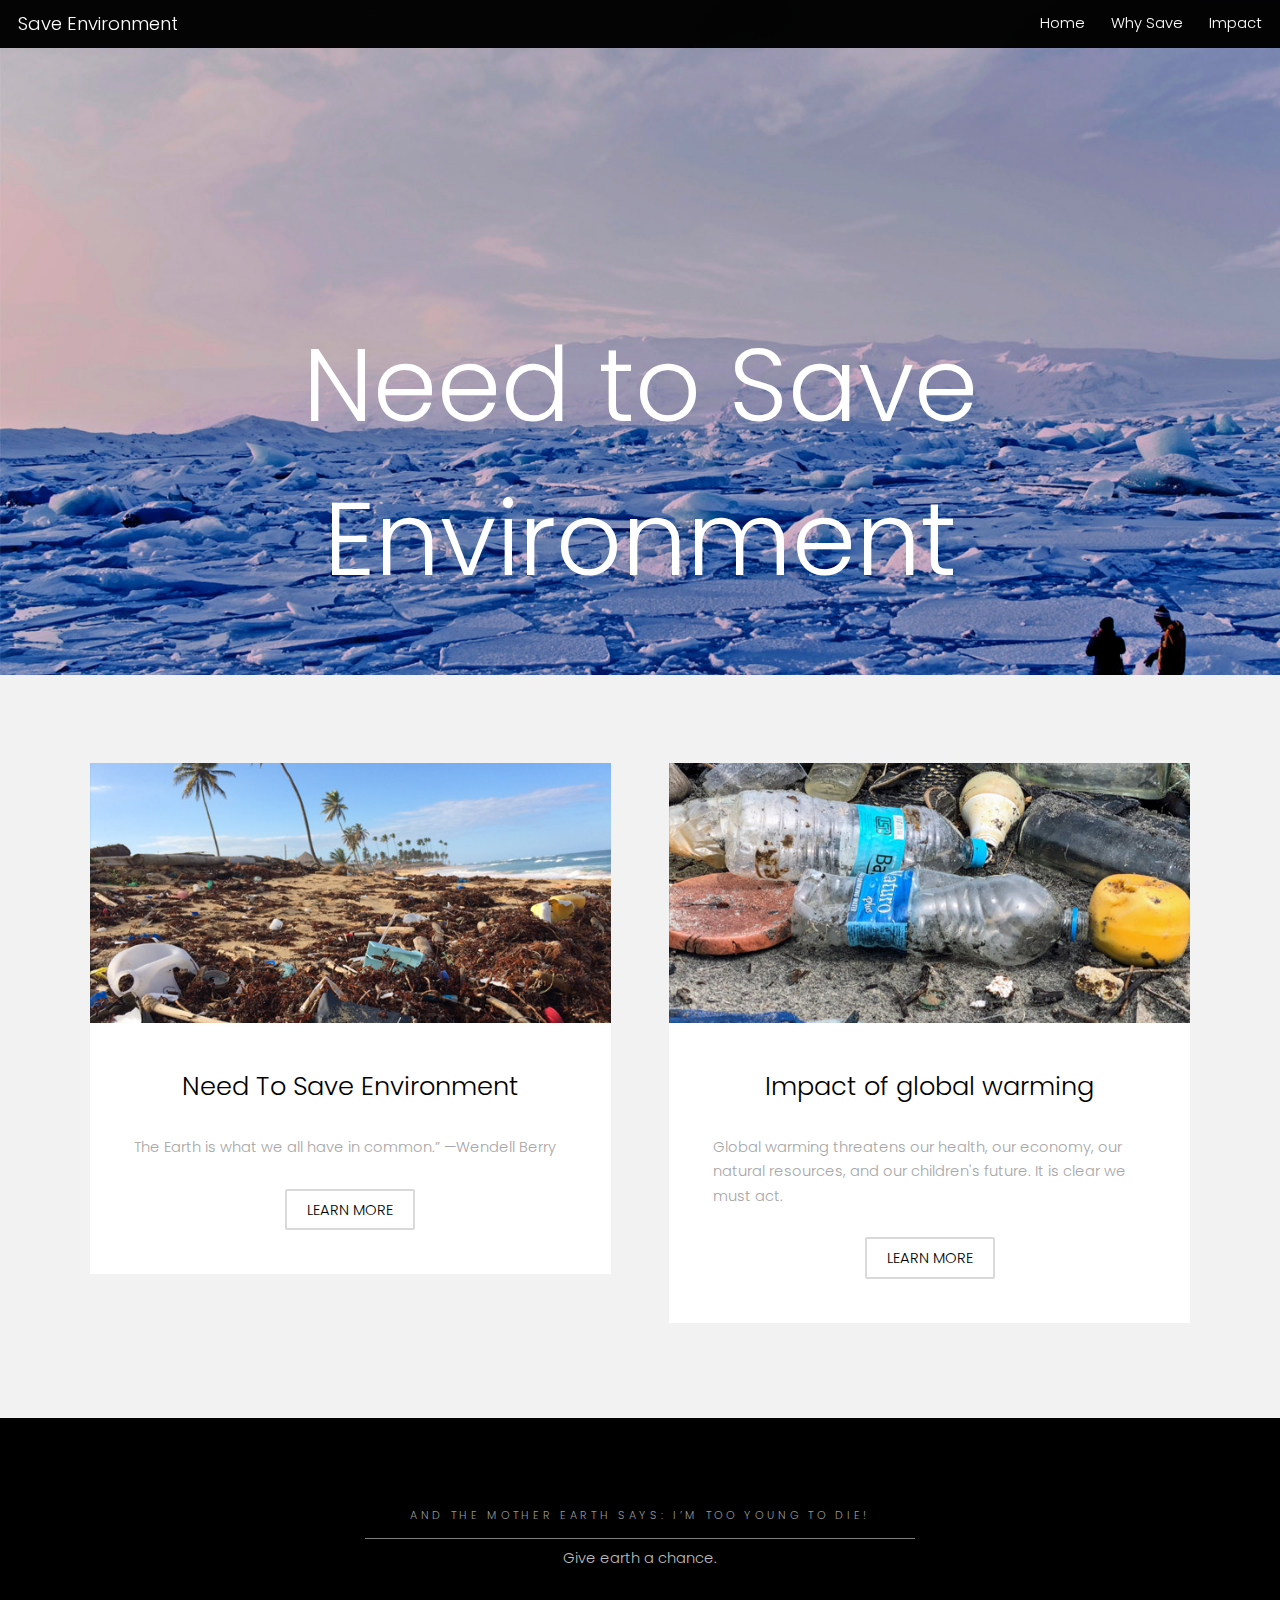
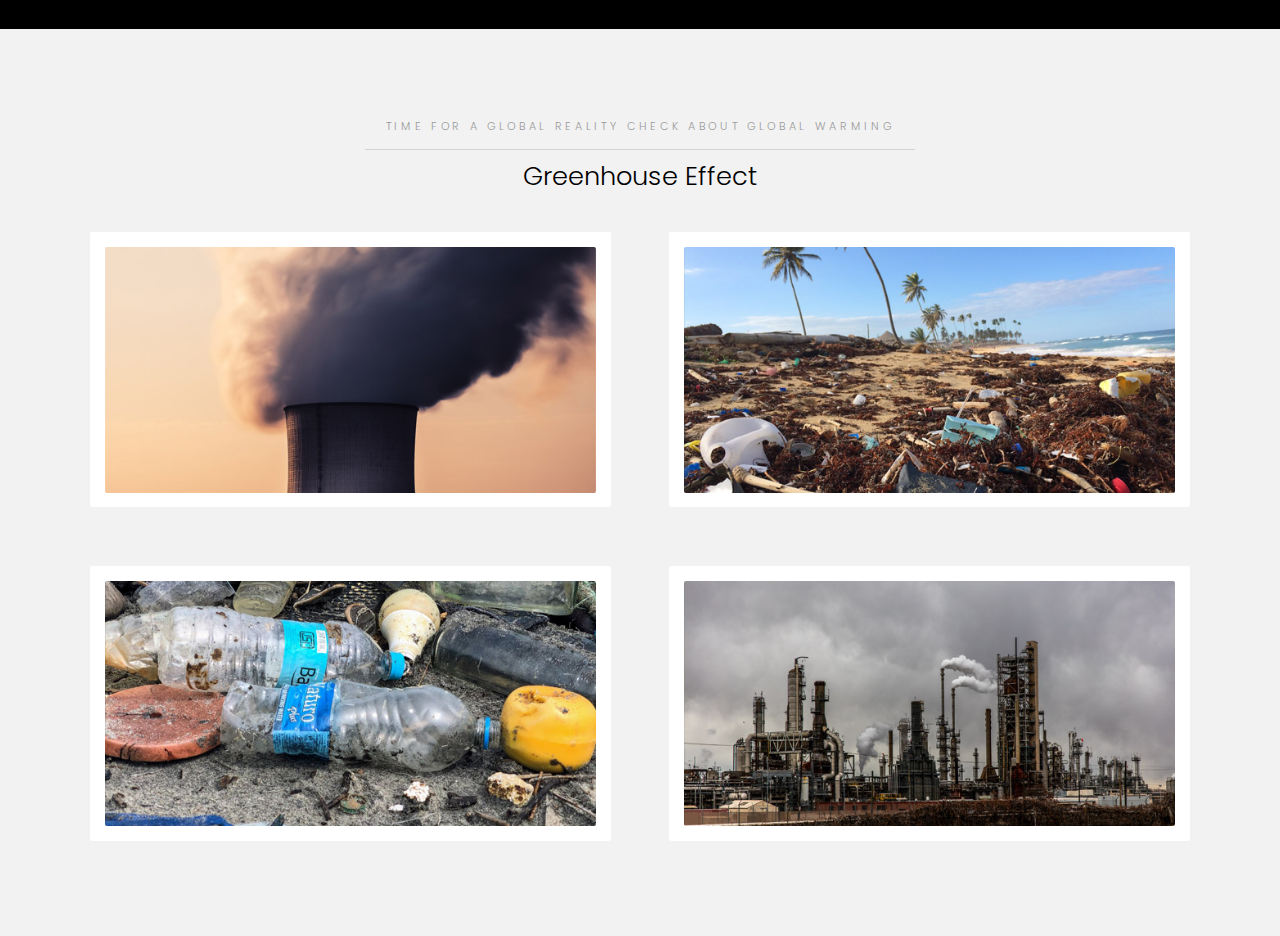
==== commit 82cf8ac8: "update index" ====
--- a/index.html
+++ b/index.html
@@ -47,9 +47,10 @@
   </div>
   <div class="content">
   <header class="align-center">
-                    	<h2>need to save environment</h2>
+                    	<h2>Need To Save Environment</h2>
   </header>
-  <p> Some message  Some message  Some message  Some message  Some message </p>
+  <p> The Earth is what we all have in common.”
+    —Wendell Berry </p>
   <footer class="align-center">
   <a href="why_save.html" class="button alt">Learn More</a>
   </footer>
@@ -66,7 +67,7 @@
   <header class="align-center">
   <h2>Impact of global warming</h2>
   </header>
-  <p> Some message  Some message  Some message  Some message  Some message </p>
+  <p> Global warming threatens our health, our economy, our natural resources, and our children's future. It is clear we must act. </p>
   <footer class="align-center">
   <a href="impact.html" class="button alt">Learn More</a>
   </footer>
@@ -82,8 +83,8 @@
   <section id="two" class="wrapper style3">
   <div class="inner">
   <header class="align-center">
-            <p class="special">Test Message Test Message Test Message Test Message Test Message</p>
-            <h2>Sample Title</h2>
+            <p>And the Mother Earth Says: I’m too young to die!</p>
+            <h>Give earth a chance.</h2>
   </header>
   </div>
   </section>
@@ -92,8 +93,8 @@
   <section id="three" class="wrapper style2">
   <div class="inner">
   <header class="align-center">
-  <p class="special">Test Message Test Message Test Message Test Message Test Message</p>
-  <h2>Sample Title</h2>
+  <p class="special">Time for a Global Reality Check about Global Warming</p>
+  <h2>Greenhouse Effect</h2>
   </header>
   <div class="gallery">
   <div>
